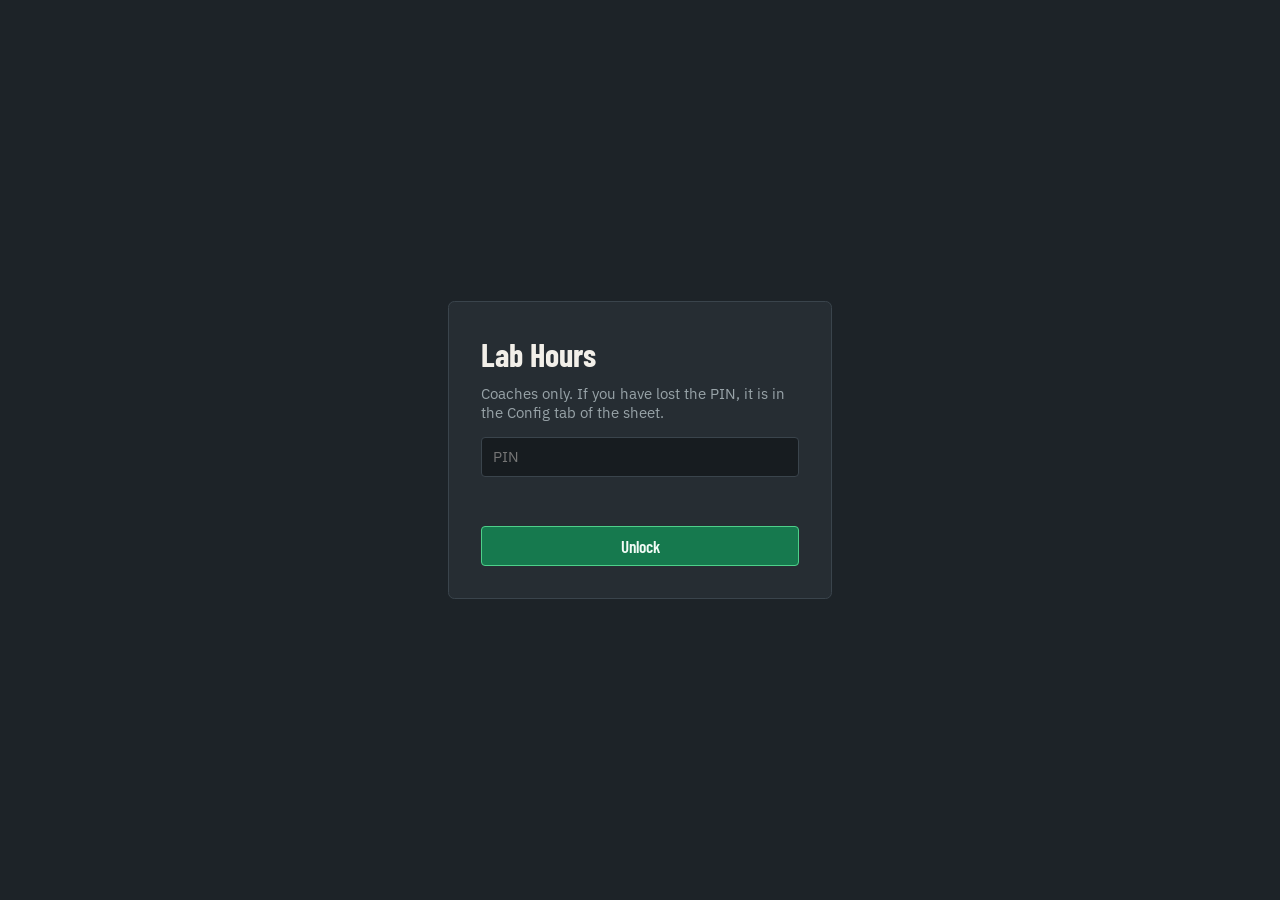
==== admin.html @ eb382695 "Reskin all three interfaces as painted shop equipment The old skin was GitHub dark (#0d1117 on #58a6" ====
<!doctype html>
<html lang="en">
<head>
<meta charset="utf-8">
<meta name="viewport" content="width=device-width, initial-scale=1">
<meta name="theme-color" content="#1d2328">
<title>Lab Hours — Admin</title>
<!-- Icons only: the service worker is registered by the tablet page, so a
     browser that only ever opens this page is never served a cached shell. -->
<link rel="icon" href="icons/favicon-32.png" sizes="32x32">
<link rel="apple-touch-icon" href="icons/apple-touch-icon.png">
<link rel="preconnect" href="https://fonts.googleapis.com">
<link rel="preconnect" href="https://fonts.gstatic.com" crossorigin>
<!-- Display + text faces. Cross-origin, so the service worker never caches
     them; on a dead network the fallback stacks in styles.css take over and
     the layout holds. -->
<link rel="stylesheet" href="https://fonts.googleapis.com/css2?family=Barlow+Condensed:wght@500;600;700&family=IBM+Plex+Sans:wght@400;500;600;700&display=swap">
<link rel="stylesheet" href="css/styles.css">
<style>
  /* The tablet page is sized to be read across a room. This one is a dense
     desktop report, so it steps the type back down and reuses only the tokens. */
  :root {
    /* Validated against the #262d33 chart surface: inside the dark-mode
       lightness band and over 3:1 contrast. --out-bright is the obvious pick
       from the shared tokens but sits too light against the panel once bars
       are 2.75rem wide and read as a solid field. */
    --chart-bar: #4f9fd4;
  }
  /* styles.css pins html/body to 100% height for the tablet's fixed, unscrollable
     surface. This page is a long report, so hand scrolling back to the document
     instead of trapping it in an inner body scroller. */
  html, body { height: auto; min-height: 100%; }
  body { font-size: 15px; }
  .wrap { max-width: 78rem; margin: 0 auto; padding: 1.75rem 1.5rem 6rem; }

  /* ---- chrome ----
     The topbar is the machine's faceplate: a darker band than the report
     under it, with a hairline seam and no shadow. */
  .topbar {
    position: sticky; top: 0; z-index: 5;
    display: flex; align-items: center; gap: 1rem; flex-wrap: wrap;
    padding: 0.75rem 1.5rem;
    background: rgba(23, 28, 32, 0.93);
    backdrop-filter: blur(10px);
    border-bottom: 1px solid var(--border);
  }
  .topbar__title {
    margin: 0; font-family: var(--font-display);
    font-size: 1.4rem; font-weight: 700; letter-spacing: 0.01em;
    padding-right: 0.75rem; border-right: 1px solid var(--border);
  }
  .topbar__spacer { flex: 1; }

  /* Tabs are cut into the faceplate: the selected one is lit from beneath by
     a signal underline rather than by a filled pill, which keeps five of them
     from reading as five buttons. */
  .tabs { display: flex; gap: 0.15rem; }
  .tab {
    position: relative;
    min-height: 2.5rem; padding: 0 0.85rem;
    border: 0; border-radius: 0;
    background: transparent; color: var(--text-dim);
    font-family: var(--font-display); font-size: 1.0625rem; font-weight: 600;
    letter-spacing: 0.01em; cursor: pointer;
  }
  .tab:hover { color: var(--text); }
  .tab::after {
    content: ""; position: absolute; left: 0.4rem; right: 0.4rem; bottom: -0.78rem;
    height: 2px; background: transparent;
  }
  .tab[aria-selected="true"] { color: var(--text); }
  .tab[aria-selected="true"]::after { background: var(--out-bright); }
  .tab:focus-visible { outline: 2px solid var(--warn-bright); outline-offset: -2px; }

  /* The shared .btn is sized for a finger on a wall tablet. This page is
     driven with a mouse, so every control steps down to a desktop scale and
     square-cut corners; .btn-sm is the row-level variant inside tables. */
  .btn {
    min-height: 2.5rem; padding: 0 1rem;
    font-size: 1.0625rem; border-radius: var(--radius-data);
  }
  .btn-sm {
    min-height: 2.25rem; padding: 0 0.85rem;
    font-size: 0.9375rem;
  }

  /* ---- controls row ---- */
  .controls {
    display: flex; align-items: flex-end; gap: 0.75rem; flex-wrap: wrap;
    margin: 1.5rem 0 1rem;
  }
  .control { display: flex; flex-direction: column; gap: 0.3rem; }
  .control__label { font-size: 0.8125rem; font-weight: 500; color: var(--text-dim); }
  .input {
    min-height: 2.5rem; padding: 0 0.7rem;
    border: 1px solid var(--border); border-radius: var(--radius-data);
    background: var(--bg-sunken); color: var(--text);
    font: inherit;
  }
  .input:focus { outline: none; border-color: var(--out-bright); box-shadow: inset 0 0 0 1px var(--out-bright); }
  .input--search { min-width: 18rem; }
  .presets { display: flex; gap: 0.25rem; }

  /* ---- tables ----
     A timesheet is read down a column, so the rules run horizontally only and
     the header is a fixed rail rather than a card. */
  .table-scroll { overflow-x: auto; border: 1px solid var(--border); border-radius: 0.4rem; }
  table { width: 100%; border-collapse: collapse; font-variant-numeric: tabular-nums; }
  th, td { padding: 0.6rem 1rem; text-align: left; white-space: nowrap; }
  thead th {
    position: sticky; top: 0;
    background: var(--bg-sunken);
    font-family: var(--font-display); font-size: 0.9375rem; font-weight: 600;
    letter-spacing: 0.02em; color: var(--text-dim);
    border-bottom: 1px solid var(--border);
  }
  thead th.sortable { cursor: pointer; user-select: none; }
  thead th.sortable:hover { color: var(--text); }
  th.num, td.num { text-align: right; }
  tbody tr { border-top: 1px solid rgba(58, 68, 76, 0.55); }
  tbody tr:hover { background: rgba(98, 182, 232, 0.06); }
  tbody tr.clickable { cursor: pointer; }
  tfoot td {
    border-top: 1px solid var(--border); background: var(--bg-sunken);
    font-family: var(--font-display); font-size: 1.05rem; font-weight: 700;
  }
  .name-cell { font-weight: 600; }
  .muted { color: var(--text-dim); }
  /* Rename and Archive sit side by side; keep them on one line per row.
     This is a div inside the cell, never the <td> itself — a td with
     display:flex stops being a table cell and the columns stop lining up. */
  .row-actions { display: flex; gap: 0.4rem; align-items: center; white-space: nowrap; }
  .name-cell #rename-input { min-width: 12rem; font-weight: 600; }
  .detail-head h2 #rename-input { font-size: 1.25rem; min-width: 16rem; }

  /* ---- status pills. Colour never carries meaning alone: each pill has a word. ---- */
  .pill {
    display: inline-flex; align-items: center; gap: 0.4em;
    padding: 0.15em 0.55em;
    border: 1px solid currentColor; border-radius: var(--radius-data);
    font-size: 0.8125rem; font-weight: 600; white-space: nowrap;
  }
  .pill--in     { background: rgba(78, 208, 138, 0.1); color: var(--in-bright); }
  .pill--review { background: rgba(232, 163, 43, 0.1); color: var(--warn-bright); }
  .pill--error  { background: rgba(242, 112, 94, 0.1); color: var(--error-bright); }
  .pill--quiet  { background: transparent; color: var(--text-dim); border-color: var(--border); }

  .live-dot {
    width: 0.5em; height: 0.5em; border-radius: 50%;
    background: var(--in-bright);
    animation: pulse 2s ease-in-out infinite;
  }
  @keyframes pulse { 0%, 100% { opacity: 1; } 50% { opacity: 0.35; } }

  /* ---- stat tiles ----
     Not cards: figures ruled off from each other by a single seam, so a row
     of them reads as one instrument panel instead of four boxes. */
  .tiles {
    display: grid; gap: 0;
    grid-template-columns: repeat(auto-fit, minmax(9.5rem, 1fr));
    margin: 1.25rem 0;
    border: 1px solid var(--border); border-radius: 0.4rem;
    background: var(--bg-raised);
    overflow: hidden;
  }
  .tile { padding: 0.9rem 1.1rem; border-left: 1px solid var(--border); }
  .tile:first-child { border-left: 0; }
  .tile__label { font-size: 0.8125rem; font-weight: 500; color: var(--text-dim); }
  .tile__value {
    margin-top: 0.15rem; font-family: var(--font-display);
    font-size: 2.25rem; font-weight: 700; line-height: 1.05;
    letter-spacing: 0.005em; font-variant-numeric: tabular-nums;
  }
  .tile__value small { font-size: 0.95rem; font-weight: 600; color: var(--text-dim); }

  /* ---- bar chart: one series, so no legend; the heading names it ---- */
  .chart-card { padding: 1.25rem; border: 1px solid var(--border); border-radius: 0.4rem; background: var(--bg-raised); }
  .chart-card h3 { margin: 0 0 0.15rem; font-size: 1.2rem; font-weight: 600; }
  .chart-card p.muted { margin: 0 0 1.25rem; font-size: 0.875rem; }
  .chart { position: relative; }
  .chart__plot {
    position: relative;
    display: flex; align-items: flex-end; gap: 2px;   /* 2px surface gap between bars */
    height: 200px;
    padding-left: 3rem;
    border-bottom: 1px solid var(--border);
  }
  .chart__grid { position: absolute; inset: 0 0 0 3rem; pointer-events: none; }
  .chart__gridline { position: absolute; left: 0; right: 0; border-top: 1px solid var(--border); opacity: 0.4; }
  .chart__gridlabel {
    position: absolute; right: calc(100% + 0.5rem); transform: translateY(-50%);
    font-size: 0.75rem; color: var(--text-dim); font-variant-numeric: tabular-nums;
  }
  .chart__col {
    position: relative; flex: 1 1 0; min-width: 6px; height: 100%;
    display: flex; align-items: flex-end; justify-content: center;
  }
  .chart__bar {
    /* Capped and centred: with only a handful of weeks, full-width bars butt up
       against each other and a run of them reads as one solid block. */
    width: 100%; max-width: 2.75rem;
    background: var(--chart-bar);
    border-radius: 2px 2px 0 0;      /* squared data-end, anchored to the baseline */
    transition: filter 120ms;
  }
  .chart__col:hover .chart__bar { filter: brightness(1.25); }
  .chart__bar--empty { background: var(--border); min-height: 2px; border-radius: 0; }
  .chart__peak {
    position: absolute; bottom: calc(var(--h) + 6px); left: 50%; transform: translateX(-50%);
    font-family: var(--font-display); font-size: 0.85rem; font-weight: 700;
    white-space: nowrap; color: var(--text);
  }
  .chart__axis { display: flex; gap: 2px; padding-left: 3rem; margin-top: 0.4rem; }
  .chart__tick {
    flex: 1 1 0; min-width: 6px; text-align: center;
    font-size: 0.6875rem; color: var(--text-dim); white-space: nowrap; overflow: hidden;
  }
  .chart__tip {
    position: absolute; z-index: 3; pointer-events: none;
    padding: 0.5rem 0.7rem; border: 1px solid var(--border); border-radius: var(--radius-data);
    background: var(--bg-sunken); font-size: 0.8125rem; line-height: 1.4;
    box-shadow: 0 8px 24px rgba(0, 0, 0, 0.5); white-space: nowrap;
  }
  .chart__tip strong { display: block; font-family: var(--font-display); font-size: 1rem; }

  /* ---- session list ---- */
  .session {
    display: grid; align-items: center; gap: 0.75rem;
    grid-template-columns: 8.5rem 1fr auto auto;
    padding: 0.65rem 1rem;
    border-top: 1px solid rgba(58, 68, 76, 0.55);
  }
  .session:first-child { border-top: 0; }
  /* A session that needs a human wears the caution rail, and nothing else does. */
  .session--problem { box-shadow: inset 0.25rem 0 0 var(--warn-bright); background: rgba(232, 163, 43, 0.05); }
  .session__date { font-family: var(--font-display); font-size: 1.05rem; font-weight: 600; }
  .session__times { color: var(--text-dim); font-variant-numeric: tabular-nums; }
  .session__dur { font-family: var(--font-display); font-size: 1.1rem; font-weight: 700; font-variant-numeric: tabular-nums; }
  .session__actions { display: flex; gap: 0.4rem; }
  .session__editor {
    grid-column: 1 / -1;
    display: flex; gap: 0.75rem; flex-wrap: wrap; align-items: flex-end;
    padding: 0.9rem; margin-top: 0.5rem;
    border: 1px solid var(--border); border-radius: var(--radius-data); background: var(--bg-sunken);
  }
  .confirm__actions { margin-left: auto; display: flex; gap: 0.5rem; flex-shrink: 0; }
  .confirm {
    grid-column: 1 / -1;
    display: flex; align-items: center; gap: 0.75rem; flex-wrap: wrap;
    padding: 0.75rem 0.9rem; margin-top: 0.5rem;
    border: 1px solid var(--error); border-left: 0.3rem solid var(--error-bright);
    border-radius: 0 var(--radius-data) var(--radius-data) 0;
    background: rgba(155, 44, 34, 0.14);
  }
  .btn-danger { background: var(--error); border-color: var(--error-bright); color: #fdeeeb; }

  /* ---- flagged review queue ---- */
  .chips { display: flex; gap: 0.4rem; flex-wrap: wrap; }
  .chip {
    min-height: 2.25rem; padding: 0 0.85rem;
    border: 1px solid var(--border); border-radius: var(--radius-data);
    background: transparent; color: var(--text-dim);
    font-family: var(--font-display); font-size: 1rem; font-weight: 600; cursor: pointer;
  }
  .chip[aria-pressed="true"] { background: var(--bg-raised); color: var(--text); border-color: var(--out-bright); }
  .chip__n { opacity: 0.65; margin-left: 0.4em; font-variant-numeric: tabular-nums; }
  .who-link {
    display: block; margin-top: 0.15rem; padding: 0;
    background: none; border: 0; color: var(--out-bright);
    font: inherit; font-size: 0.875rem; font-weight: 600; text-align: left; cursor: pointer;
  }
  .who-link:hover { text-decoration: underline; }
  .tab__count {
    display: inline-block; min-width: 1.4em; margin-left: 0.35em; padding: 0.05em 0.35em;
    border-radius: var(--radius-data); background: var(--warn); color: #fff;
    font-family: var(--font); font-size: 0.75rem; font-weight: 600;
    font-variant-numeric: tabular-nums;
  }

  /* ---- summaries ----
     A student's own writing, so it is the one place on this page set for
     reading: a measured line length, looser leading, and a blue rail marking
     it as quoted rather than computed. */
  .summary {
    padding: 1rem 1.25rem;
    border-top: 1px solid var(--border);
    border-left: 0.3rem solid var(--out-bright);
    background: rgba(98, 182, 232, 0.045);
  }
  .summary__head { display: flex; gap: 0.6rem; align-items: baseline; flex-wrap: wrap; margin-bottom: 0.5rem; }
  .summary__label { font-family: var(--font-display); font-weight: 600; color: var(--out-bright); font-size: 1rem; }
  .summary__text { margin: 0; max-width: 68ch; white-space: pre-wrap; line-height: 1.65; overflow-wrap: anywhere; }
  .summary__photos { display: flex; gap: 0.5rem; flex-wrap: wrap; margin-top: 0.85rem; }
  .summary__photo {
    display: block; width: 7rem; height: 7rem; border-radius: var(--radius-data); overflow: hidden;
    border: 1px solid var(--border); background: var(--bg-sunken);
  }
  .summary__photo img { width: 100%; height: 100%; object-fit: cover; display: block; }
  .summary__photo--broken {
    display: flex; align-items: center; justify-content: center; padding: 0.4rem;
    font-size: 0.75rem; text-align: center; color: var(--out-bright);
  }

  /* ---- misc ---- */
  .card { border: 1px solid var(--border); border-radius: 0.4rem; background: var(--bg-raised); }
  .banner {
    display: flex; align-items: center; gap: 0.75rem; flex-wrap: wrap;
    padding: 0.85rem 1.1rem; margin-bottom: 1rem;
    border: 1px solid var(--error); border-left: 0.3rem solid var(--error-bright);
    border-radius: 0 var(--radius-data) var(--radius-data) 0;
    background: rgba(155, 44, 34, 0.14);
  }
  /* ---- optimistic-write chrome ----
     Both of these are deliberately quiet. The point of optimistic updates is
     that the coach never waits, so anything that flashes, blocks or disables a
     control would put the waiting back. */
  .saving {
    display: inline-flex; align-items: center; gap: 0.4rem;
    font-size: 0.8125rem; color: var(--text-dim);
  }
  .saving__dot {
    width: 0.45rem; height: 0.45rem; border-radius: 50%;
    background: var(--text-dim); animation: saving-pulse 1s ease-in-out infinite;
  }
  @keyframes saving-pulse { 0%, 100% { opacity: 0.25; } 50% { opacity: 1; } }
  @media (prefers-reduced-motion: reduce) {
    .saving__dot { animation: none; opacity: 0.7; }
  }

  .toasts {
    position: fixed; z-index: 20;
    left: 50%; transform: translateX(-50%);
    bottom: calc(env(safe-area-inset-bottom, 0px) + 1.25rem);
    display: flex; flex-direction: column; gap: 0.5rem;
    width: min(32rem, calc(100vw - 2rem));
    pointer-events: none;
  }
  .toast {
    pointer-events: auto;
    display: flex; align-items: flex-start; gap: 0.75rem;
    padding: 0.8rem 1rem;
    border: 1px solid var(--border); border-left: 0.3rem solid var(--error-bright);
    border-radius: 0 var(--radius-data) var(--radius-data) 0;
    background: var(--bg-raised);
    box-shadow: 0 8px 24px rgba(0, 0, 0, 0.45);
    font-size: 0.9rem;
  }
  .toast__msg { flex: 1; line-height: 1.5; }
  .toast__close {
    background: none; border: 0; color: var(--text-dim);
    font-size: 1.1rem; line-height: 1; cursor: pointer; padding: 0 0.2rem;
  }

  /* An empty view is an invitation, so it gets room rather than a shrug. */
  .empty { padding: 3.5rem 1rem; text-align: center; color: var(--text-dim); }

  /* The gate is the only full-screen moment this page has: the panel is
     centred on the ground with the app's name set at display size above it. */
  .gate { min-height: 100vh; display: grid; place-items: center; padding: 1.5rem; }
  .gate__card {
    width: min(24rem, 100%);
    display: flex; flex-direction: column; gap: 0.9rem;
    padding: 2.25rem 2rem 2rem;
    overflow: hidden;
  }
  .gate h1 { margin: 0; font-size: 2rem; font-weight: 700; line-height: 1; }
  .back {
    display: inline-flex; align-items: center; gap: 0.4rem;
    background: none; border: 0; padding: 0.5rem 0;
    color: var(--out-bright); font: inherit; font-weight: 600; cursor: pointer;
  }
  .detail-head { display: flex; align-items: flex-start; gap: 1rem; flex-wrap: wrap; margin-bottom: 0.5rem; }
  .detail-head h2 { margin: 0; font-size: 2rem; font-weight: 700; line-height: 1.05; }
  .row-gap { display: flex; gap: 0.5rem; align-items: center; flex-wrap: wrap; }
  .add-form { display: flex; gap: 0.75rem; align-items: flex-end; flex-wrap: wrap; padding: 1rem; margin-bottom: 1rem; }
  .email-cell { max-width: 15rem; }

  /* Teams ---------------------------------------------------------------- */
  .pill--team { background: rgba(98, 182, 232, 0.1); color: var(--out-bright); }
  .team-cell { white-space: nowrap; }

  /* The hours bar in the team table: a ranking read across rows, so it is
     scaled to the largest team rather than to a round axis. The number sits on
     top of it, because the bar answers "who is doing the most" and the figure
     answers "how much". */
  .teambar {
    position: relative;
    display: flex; align-items: center;
    min-width: 9rem; height: 1.65rem;
    padding: 0 0.5rem;
    border-radius: 2px;
    background: var(--bg-sunken);
    overflow: hidden;
  }
  .teambar__fill {
    position: absolute; inset: 0 auto 0 0;
    background: var(--out); opacity: 0.7;
  }
  .teambar__value {
    position: relative;
    font-family: var(--font-display); font-size: 1.05rem;
    font-weight: 700; font-variant-numeric: tabular-nums;
  }

  /* The member strip under each team row. It is a continuation of the row
     above, so it loses the top border that would read as a new row. */
  .team-row--members td {
    border-top: 0;
    padding-top: 0;
    display: flex; flex-wrap: wrap; gap: 0.15rem 0.75rem;
  }
  .team-row--unassigned { opacity: 0.78; }

  .picker {
    display: grid;
    grid-template-columns: repeat(auto-fill, minmax(14rem, 1fr));
    gap: 0.15rem;
    max-height: 20rem; overflow-y: auto;
    padding: 0.5rem;
    border: 1px solid var(--border); border-radius: var(--radius-data);
    background: var(--bg-sunken);
  }
  .picker__item {
    display: flex; align-items: center; gap: 0.5rem;
    padding: 0.35rem 0.5rem;
    border-radius: 2px;
    cursor: pointer;
  }
  .picker__item:hover { background: rgba(255, 255, 255, 0.045); }
  .picker__item--on { background: rgba(98, 182, 232, 0.14); }
  .picker__team { margin-left: auto; font-size: 0.8125rem; }
  .email-cell__value {
    display: block; overflow: hidden; text-overflow: ellipsis; white-space: nowrap;
    font-size: 0.875rem;
  }
  /* ---- Rejected hours ---- */
  .reject-group { margin-bottom: 1rem; }
  .reject-group__head {
    display: flex; align-items: center; gap: 0.6rem; flex-wrap: wrap;
    padding: 0.65rem 1rem; border-bottom: 1px solid var(--border);
    background: var(--bg-sunken);
  }
  .reject-group__name { font-family: var(--font-display); font-size: 1.15rem; font-weight: 600; }
  .reject-row {
    display: grid; gap: 0.75rem; align-items: center; padding: 0.65rem 1rem;
    grid-template-columns: auto 9rem 5rem 1fr auto;
    border-bottom: 1px solid rgba(58, 68, 76, 0.55);
  }
  .reject-row:last-child { border-bottom: 0; }
  .reject-row__reason { font-size: 0.875rem; color: var(--text-dim); }
  /* The bulk bar acts on hours that are currently not counting, so it carries
     the caution stripe — the second and last place on the page that does. */
  .bulkbar {
    position: sticky; top: 0; z-index: 5;
    display: flex; align-items: center; gap: 0.75rem; flex-wrap: wrap;
    padding: 0.85rem 1rem 0.65rem; margin-bottom: 1rem;
    border: 1px solid var(--border); border-radius: var(--radius-data);
    background: var(--bg-raised);
    overflow: hidden;
  }
  .bulkbar::before {
    content: ""; position: absolute; top: 0; left: 0; right: 0;
    height: 0.3rem; background: var(--hazard);
  }
  @media (max-width: 720px) {
    .reject-row { grid-template-columns: auto 1fr auto; }
    .reject-row__reason { grid-column: 1 / -1; }
  }
  [hidden] { display: none !important; }
</style>
</head>

<body data-palette="#4f9fd4">

<!-- PIN gate ------------------------------------------------------------- -->
<div class="gate" id="gate">
  <div class="card gate__card">
    <h1>Lab Hours</h1>
    <p class="muted" style="margin:0">Coaches only. If you have lost the PIN, it is in the Config tab of the sheet.</p>
    <label class="visually-hidden" for="pin">Admin PIN</label>
    <input class="input" id="pin" type="password" inputmode="numeric" placeholder="PIN"
           autocomplete="off" enterkeyhint="go">
    <p class="muted" id="gate-msg" style="margin:0;min-height:1.4em"></p>
    <button class="btn btn--primary" id="unlock" type="button">Unlock</button>
  </div>
</div>

<!-- App ------------------------------------------------------------------ -->
<div id="app" hidden>
  <header class="topbar">
    <h1 class="topbar__title">Lab Hours</h1>
    <div class="tabs" role="tablist">
      <button class="tab" id="tab-roster" role="tab" aria-selected="true">Roster</button>
      <button class="tab" id="tab-teams" role="tab" aria-selected="false">Teams</button>
      <button class="tab" id="tab-timesheet" role="tab" aria-selected="false">Timesheet</button>
      <button class="tab" id="tab-flagged" role="tab" aria-selected="false">Needs review<span class="tab__count" id="flag-count" hidden></span></button>
      <button class="tab" id="tab-rejected" role="tab" aria-selected="false">Rejected hours<span class="tab__count" id="rejected-count" hidden></span></button>
    </div>
    <span class="topbar__spacer"></span>
    <!-- Unobtrusive on purpose. A write is in flight, the interface stays
         live, and this is the only thing that moves. -->
    <span class="saving" id="saving" hidden><span class="saving__dot"></span>Saving…</span>
    <span class="muted" id="freshness" style="font-size:0.875rem"></span>
    <button class="btn btn--ghost btn-sm" id="refresh" type="button">Refresh</button>
    <button class="btn btn--ghost btn-sm" id="lock" type="button">Lock</button>
  </header>

  <main class="wrap">
    <div class="banner" id="banner" hidden>
      <span id="banner-msg"></span>
      <button class="btn btn--ghost btn-sm" id="banner-retry" type="button">Retry</button>
    </div>
    <div id="view"></div>
  </main>

  <!-- Failed writes land here. A rolled-back change has already vanished from
       the table by the time this appears, so it has to say what was undone. -->
  <div class="toasts" id="toasts" aria-live="polite"></div>
</div>

<script type="module">
import * as api from './js/api.js';
import { ApiError } from './js/api.js';

// ---------------------------------------------------------------------------
// State
//
// Everything on this page is derived from two fetches made once at unlock:
// the roster (so students with no events still appear, and so we know who is
// archived) and the FULL timesheet with no date range. Filtering, totals,
// averages, weekly buckets and the chart are all computed here from that one
// session list. Nothing is stored back to the Sheet, and no view triggers a
// per-student request.
// ---------------------------------------------------------------------------

const $ = (id) => document.getElementById(id);

const state = {
  pin: sessionStorage.getItem('lab.admin.pin') || '',
  students: [],
  // Sessions that COUNT: active and recovered. Rejected ones are kept apart in
  // state.rejected rather than filtered at each call site, so every total,
  // average, chart bucket and CSV column on this page is correct without
  // knowing the rule exists. This split in load() is the one place it is
  // applied — the mirror of resolveEvents_() on the server.
  sessions: [],
  rejected: [],
  gracePeriodHours: 24,
  byStudent: new Map(),
  studentById: new Map(),
  summariesByStudent: new Map(),
  // Teams are roster data, not attendance data: a student's hours do not move
  // when their team does, so nothing here is derived from the event log. The
  // list rides along on getRoster; teamsSupported goes false against a backend
  // deployed before teams existed, and the whole feature hides itself rather
  // than erroring.
  teams: [],
  teamsSupported: true,
  loadedAt: null,
  summariesError: null,
  view: 'roster',          // 'roster' | 'teams' | 'timesheet' | 'flagged' | 'rejected' | 'detail'
  detailId: null,
  search: '',
  from: '',
  to: '',
  showInactive: false,
  teamFilter: 'all',       // 'all' | 'unassigned' | a team_id — applies to every list view
  sort: { key: 'name', dir: 1 },
  teamSort: { key: 'hours', dir: -1 },
  flagFilter: 'all',
  editing: null,           // session key being edited
  confirming: null,        // session key awaiting delete confirmation
  adding: false,
  addingSession: false,    // the manual session-entry form is open
  renaming: null,          // student_id whose name is being edited
  editingEmail: null,      // student_id whose email is being edited
  editingTeam: null,       // student_id whose team picker is open
  renamingTeam: null,      // team_id whose name is being edited
  addingTeam: false,       // the new-team form is open
  confirmingTeam: null,    // team_id awaiting delete confirmation
  assignTeamId: '',        // the team the bulk assigner will move people to
  assignSearch: '',        // the assigner's own name filter, kept out of the shared search
  selectedStudents: new Set(),   // student ids ticked in the bulk assigner
  selectedRejected: new Set(),   // session keys ticked for bulk recovery
  busy: false,
};

// ---------------------------------------------------------------------------
// Formatting
// ---------------------------------------------------------------------------

const esc = (s) => String(s ?? '').replace(/[&<>"']/g, (c) =>
  ({ '&': '&amp;', '<': '&lt;', '>': '&gt;', '"': '&quot;', "'": '&#39;' }[c]));

function fmtHours(minutes) {
  if (minutes == null) return '—';
  return (Math.round(minutes / 6) / 10).toFixed(1);
}

function fmtDur(minutes) {
  if (minutes == null) return '—';
  if (minutes < 60) return minutes + 'm';
  const h = Math.floor(minutes / 60);
  const m = minutes % 60;
  return m ? h + 'h ' + m + 'm' : h + 'h';
}

function fmtDate(iso) {
  if (!iso) return '—';
  return new Date(iso).toLocaleDateString([], { month: 'short', day: 'numeric', year: 'numeric' });
}

function fmtTime(iso) {
  if (!iso) return '—';
  return new Date(iso).toLocaleTimeString([], { hour: 'numeric', minute: '2-digit' });
}

function fmtWhen(iso) {
  if (!iso) return '—';
  return fmtDate(iso) + ', ' + fmtTime(iso);
}

/** YYYY-MM-DD of the Monday that starts the week containing d. */
function weekStart(d) {
  const x = new Date(d);
  x.setHours(0, 0, 0, 0);
  x.setDate(x.getDate() - ((x.getDay() + 6) % 7));
  return x;
}

function dateKey(d) {
  const pad = (n) => String(n).padStart(2, '0');
  return d.getFullYear() + '-' + pad(d.getMonth() + 1) + '-' + pad(d.getDate());
}

function toLocalInput(iso) {
  const d = new Date(iso);
  const pad = (n) => String(n).padStart(2, '0');
  return d.getFullYear() + '-' + pad(d.getMonth() + 1) + '-' + pad(d.getDate()) +
         'T' + pad(d.getHours()) + ':' + pad(d.getMinutes());
}

// A session's identity for UI bookkeeping. Event ids change whenever a
// correction supersedes one, so this is only ever used within a single render.
const sessionKey = (s) => (s.in_event_id || '') + '|' + (s.out_event_id || '');

// ---------------------------------------------------------------------------
// Stats — all computed from the session list, never read from the Sheet
// ---------------------------------------------------------------------------

/**
 * A session counts toward totals only when it is well formed. The backend marks
 * anything else — an IN with no OUT, an OUT with no IN, an inverted pair — with
 * needs_review and a null duration, and those rows are reported separately
 * rather than folded into an average that would quietly be wrong.
 */
function statsFor(sessions) {
  const closed = sessions.filter((s) => s.status === 'closed' && typeof s.minutes === 'number');
  const totalMinutes = closed.reduce((sum, s) => sum + s.minutes, 0);

  let longest = null, shortest = null;
  for (const s of closed) {
    if (longest === null || s.minutes > longest) longest = s.minutes;
    if (shortest === null || s.minutes < shortest) shortest = s.minutes;
  }

  const stamps = sessions.map((s) => s.out_time || s.in_time).filter(Boolean).sort();

  return {
    totalMinutes,
    count: closed.length,
    average: closed.length ? Math.round(totalMinutes / closed.length) : null,
    longest,
    shortest,
    perWeek: sessionsPerWeek(closed),
    problems: sessions.filter((s) => s.needs_review).length,
    flagged: sessions.filter((s) => s.flagged).length,
    open: sessions.find((s) => s.status === 'open') || null,
    lastSeen: stamps.length ? stamps[stamps.length - 1] : null,
  };
}

function sessionsPerWeek(closed) {
  if (!closed.length) return null;
  const times = closed.map((s) => new Date(s.in_time).getTime());
  const spanDays = (Math.max(...times) - Math.min(...times)) / 86400000 + 1;
  return Math.round((closed.length / Math.max(1, spanDays / 7)) * 10) / 10;
}

/** Minutes a still-open session has run, computed live in the browser. */
function openMinutes(session) {
  return Math.max(0, Math.round((Date.now() - new Date(session.in_time).getTime()) / 60000));
}

/** Hours per week, with empty weeks kept so the time axis stays continuous. */
function weeklyHours(sessions) {
  const closed = sessions.filter((s) => s.status === 'closed' && typeof s.minutes === 'number');
  if (!closed.length) return [];

  const buckets = new Map();
  for (const s of closed) {
    const key = dateKey(weekStart(new Date(s.in_time)));
    const bucket = buckets.get(key) || { minutes: 0, sessions: 0 };
    bucket.minutes += s.minutes;
    bucket.sessions += 1;
    buckets.set(key, bucket);
  }

  const keys = [...buckets.keys()].sort();
  const out = [];
  const cursor = new Date(keys[0] + 'T00:00:00');
  const last = new Date(keys[keys.length - 1] + 'T00:00:00');
  while (cursor <= last) {
    const key = dateKey(cursor);
    const bucket = buckets.get(key) || { minutes: 0, sessions: 0 };
    out.push({
      key,
      label: cursor.toLocaleDateString([], { month: 'short', day: 'numeric' }),
      hours: bucket.minutes / 60,
      minutes: bucket.minutes,
      sessions: bucket.sessions,
    });
    cursor.setDate(cursor.getDate() + 7);
  }
  return out;
}

// ---------------------------------------------------------------------------
// Selectors
// ---------------------------------------------------------------------------

/** Sessions inside the chosen date range. Range is inclusive, local days. */
function inRange(sessions) {
  return sessions.filter((s) => {
    if (state.from && s.date < state.from) return false;
    if (state.to && s.date > state.to) return false;
    return true;
  });
}

function sessionsOf(studentId) {
  return state.byStudent.get(studentId) || [];
}

function summariesOf(studentId) {
  return state.summariesByStudent.get(studentId) || [];
}

/**
 * Sessions and summaries in one newest-first list, so a writeup sits directly
 * under the session it describes. A summary is pinned to the start of its own
 * day, which puts it below that day's sessions in a descending list — and a
 * summary written for a day with no recorded lab time still shows up.
 */
function timelineFor(studentId) {
  const items = sessionsOf(studentId).map((session) => ({
    kind: 'session', at: session.in_time || session.out_time, session,
  }));
  for (const summary of summariesOf(studentId)) {
    items.push({ kind: 'summary', at: (summary.session_date || '') + 'T00:00:01', summary });
  }
  return items.sort((a, b) => String(b.at).localeCompare(String(a.at)));
}

/**
 * Drive's uc?export=view links are unreliable inside an <img>. The file id is
 * the durable part, so pull it out and use the thumbnail endpoint for display
 * and the file viewer for full size.
 */
function driveId(url) {
  const m = /[?&]id=([A-Za-z0-9_-]+)/.exec(url) || /\/d\/([A-Za-z0-9_-]+)/.exec(url);
  return m ? m[1] : null;
}

/**
 * Every session that wants a human look, newest first.
 *
 * Deliberately ignores the timesheet's date range: this is a review queue, and
 * a filter that quietly hides a broken session from three weeks ago is how a
 * broken session survives to the end of the season.
 */
function flaggedSessions() {
  const term = state.search.trim().toLowerCase();
  return state.sessions
    .filter((s) => s.flagged || s.needs_review)
    .filter((s) => flagCategories(s).includes(state.flagFilter) || state.flagFilter === 'all')
    .filter((s) => matchesTeamId(s.student_id))
    .filter((s) => !term || String(s.name || '').toLowerCase().includes(term) || s.student_id.includes(term))
    .sort((a, b) => String(b.in_time || b.out_time).localeCompare(String(a.in_time || a.out_time)));
}

/** Why a session is in the queue. A session can be in more than one bucket. */
function flagCategories(s) {
  const sources = s.sources || [];
  const out = [];
  if (s.needs_review) out.push('review');
  if (sources.includes('auto-close')) out.push('auto');
  if (sources.includes('offline')) out.push('offline');
  if (sources.includes('admin')) out.push('admin');
  if (sources.includes('manual')) out.push('manual');
  return out;
}

function flagCounts() {
  const counts = { all: 0, review: 0, auto: 0, offline: 0, admin: 0, manual: 0 };
  for (const s of state.sessions) {
    if (!s.flagged && !s.needs_review) continue;
    counts.all++;
    for (const c of flagCategories(s)) counts[c]++;
  }
  return counts;
}

function rangeLabel() {
  if (!state.from && !state.to) return 'All time';
  if (state.from && state.to) return fmtDate(state.from + 'T12:00') + ' – ' + fmtDate(state.to + 'T12:00');
  if (state.from) return 'Since ' + fmtDate(state.from + 'T12:00');
  return 'Up to ' + fmtDate(state.to + 'T12:00');
}


// ---------------------------------------------------------------------------
// Teams
//
// A team is a label on a student and nothing more. No hour, session, average,
// chart bucket or review count is derived from it — those all come from the
// event log, which stores only student_id — so moving somebody between teams
// the night before competition changes what the totals are GROUPED BY and
// never what they are.
//
// "Unassigned" is deliberately not a team. It is the absence of one, written
// as an empty team_id, and it is what every student starts as and what they
// fall back to when a team is deleted. It has no row, cannot be renamed, and
// cannot be removed — so it is represented here by the empty string and given
// a name only at the point it is drawn.
// ---------------------------------------------------------------------------

const UNASSIGNED = '';

function teamById(teamId) {
  return state.teams.find((t) => t.team_id === teamId) || null;
}

/**
 * The team a student is actually on, as a key.
 *
 * A team_id pointing at a team that no longer exists reads as Unassigned. The
 * backend clears the column when it deletes a team, so this should not happen —
 * but a stale row must not vanish from every view because of a dangling id.
 */
function teamKeyOf(student) {
  const id = student && student.team_id ? String(student.team_id) : UNASSIGNED;
  return id && teamById(id) ? id : UNASSIGNED;
}

function teamName(teamId) {
  const team = teamById(teamId);
  return team ? team.name : 'Unassigned';
}

/** Every team key that gets a row in the stats table, Unassigned last. */
function teamKeys() {
  return state.teams.map((t) => t.team_id).concat([UNASSIGNED]);
}

function studentsOfTeam(teamId, { includeInactive = state.showInactive } = {}) {
  return state.students.filter((s) =>
    (includeInactive || s.active) && teamKeyOf(s) === teamId);
}

/** The single team-filter test. Every list view runs its rows through this. */
function matchesTeam(student) {
  if (state.teamFilter === 'all') return true;
  // A session whose student is not on the roster at all has no team, so it
  // belongs with the unassigned rather than showing up under every filter.
  const key = student ? teamKeyOf(student) : UNASSIGNED;
  if (state.teamFilter === 'unassigned') return key === UNASSIGNED;
  return key === state.teamFilter;
}

function matchesTeamId(studentId) {
  return matchesTeam(state.studentById.get(studentId));
}

/** Roll a team's students up into the same shape statsFor() returns, plus size. */
function teamStats(teamId) {
  const members = studentsOfTeam(teamId);
  const sessions = [];
  for (const member of members) sessions.push(...inRange(sessionsOf(member.student_id)));
  const st = statsFor(sessions);
  const active = members.filter((m) => m.active).length;
  return {
    teamId,
    name: teamName(teamId),
    members,
    size: members.length,
    activeSize: active,
    inLab: members.filter((m) => m.active && statsFor(sessionsOf(m.student_id)).open).length,
    ...st,
    // Hours per student is the number that makes two teams of different sizes
    // comparable, and it is the reason this table exists rather than a sort on
    // the timesheet. Divide by everyone on the team, including the people with
    // no hours — leaving them out would flatter a team that half showed up.
    perStudent: members.length ? st.totalMinutes / members.length : 0,
  };
}

/** The filter control shared by the roster, timesheet and both queues. */
function teamFilterHtml() {
  if (!state.teamsSupported) return '';
  const option = (value, label, count) =>
    `<option value="${esc(value)}" ${state.teamFilter === value ? 'selected' : ''}>` +
    `${esc(label)}${count == null ? '' : ` (${count})`}</option>`;

  return `
    <div class="control">
      <label class="control__label" for="team-filter">Team</label>
      <select class="input" id="team-filter" style="min-width:11rem">
        ${option('all', 'All teams', null)}
        ${state.teams.map((t) => option(t.team_id, t.name, studentsOfTeam(t.team_id).length)).join('')}
        ${option('unassigned', 'Unassigned', studentsOfTeam(UNASSIGNED).length)}
      </select>
    </div>`;
}

/** What the current team filter is showing, for a view's summary line. */
function teamLabel() {
  if (!state.teamsSupported || state.teamFilter === 'all') return 'All teams';
  if (state.teamFilter === 'unassigned') return 'Unassigned';
  return teamName(state.teamFilter);
}

/**
 * The timesheet's footer label. It used to read "Team total" back when there
 * was only one team; with a filter above it that word is now ambiguous, and a
 * footer that says "Team total" under a table filtered to Programming is
 * actively misleading about what it adds up.
 */
function totalLabel() {
  if (!state.teamsSupported || state.teamFilter === 'all') return 'Total — all teams';
  if (state.teamFilter === 'unassigned') return 'Total — unassigned';
  return 'Total — ' + teamName(state.teamFilter);
}

/** A small team label for a roster row or the detail heading. */
function teamPill(student) {
  const key = teamKeyOf(student);
  if (key === UNASSIGNED) return '<span class="muted">Unassigned</span>';
  return `<span class="pill pill--team">${esc(teamName(key))}</span>`;
}

// ---------------------------------------------------------------------------
// Loading
// ---------------------------------------------------------------------------

async function load() {
  state.summariesError = null;
  // Two calls, once. The roster carries students with no events at all (and the
  // active flag); the timesheet is fetched with NO date range so every view can
  // filter locally without going back to the network.
  //
  // Summaries are fetched separately and are allowed to fail. An Apps Script
  // deployment older than this page answers "unknown action: getSummaries",
  // and when that was fatal it locked a coach out of the roster and timesheet
  // entirely — over a feature they may not even be using. Now it degrades: the
  // hours still load and a banner says what is missing and why.
  // Both slim: this page draws four roster columns and formats its own times,
  // and it recomputes every statistic locally from the sessions below, so the
  // server's per-student stats blocks were built and shipped only to be
  // dropped on the floor. Asking for less also lets getRoster skip replaying
  // the event log entirely.
  // includeRejected: the backend leaves rejected sessions out of the log
  // entirely, which is what makes its totals right. This page needs them back
  // to show the Rejected hours queue, and splits them off below.
  const [roster, timesheet] = await Promise.all([
    api.admin.getRoster(state.pin, { slim: true }, { timeoutMs: 30000 }),
    api.admin.getTimesheet(state.pin, { slim: true, includeRejected: true }, { timeoutMs: 60000 }),
  ]);
  const summaries = await api.admin.getSummaries(state.pin, null, { timeoutMs: 60000 })
    .catch((err) => {
      state.summariesError = /unknown action/i.test(err.message)
        ? 'Summaries need a newer backend — redeploy the Apps Script Web App (Deploy → Manage deployments → edit → New version).'
        : 'Summaries could not be loaded: ' + err.message;
      return { summaries: [] };
    });

  state.students = roster.students.slice().sort((a, b) => a.name.localeCompare(b.name));
  state.studentById = new Map(state.students.map((s) => [s.student_id, s]));
  // An older deployment answers getRoster without a teams key at all. That is
  // not an error to shout about — it is a feature that is not there yet — so
  // the Teams tab explains the redeploy and every team control hides itself.
  state.teamsSupported = Array.isArray(roster.teams);
  state.teams = (roster.teams || []).slice().sort((a, b) => a.name.localeCompare(b.name));
  // THE split. Everything downstream reads state.sessions and can stay ignorant
  // of rejection; the Rejected hours view is the only reader of state.rejected.
  state.sessions = timesheet.sessions.filter((s) => s.event_status !== 'rejected');
  state.rejected = timesheet.sessions.filter((s) => s.event_status === 'rejected');
  state.gracePeriodHours = timesheet.grace_period_hours ?? 24;
  state.selectedRejected = new Set();
  state.byStudent = new Map();
  for (const s of state.sessions) {
    if (!state.byStudent.has(s.student_id)) state.byStudent.set(s.student_id, []);
    state.byStudent.get(s.student_id).push(s);
  }
  // Oldest first, so session lists and weekly buckets read chronologically.
  for (const list of state.byStudent.values()) {
    list.sort((a, b) => String(a.in_time || a.out_time).localeCompare(String(b.in_time || b.out_time)));
  }

  if (!state.summariesError) state.summariesError = null;
  state.summariesByStudent = new Map();
  for (const summary of summaries.summaries) {
    if (!state.summariesByStudent.has(summary.student_id)) state.summariesByStudent.set(summary.student_id, []);
    state.summariesByStudent.get(summary.student_id).push(summary);
  }
  state.loadedAt = new Date();
}

function showBanner(message) {
  $('banner-msg').textContent = message;
  $('banner').hidden = false;
}

async function refresh() {
  if (state.busy) return;
  state.busy = true;
  $('refresh').disabled = true;
  try {
    await load();
    $('banner').hidden = true;
  } catch (err) {
    showBanner(err.message);
  } finally {
    state.busy = false;
    $('refresh').disabled = false;
    render();
  }
}

// ---------------------------------------------------------------------------
// Rendering
// ---------------------------------------------------------------------------

function render() {
  // Preserve the caret: the search box re-renders the table on every keystroke.
  const active = document.activeElement;
  const focusId = active && active.id ? active.id : null;
  const caret = active && typeof active.selectionStart === 'number' ? active.selectionStart : null;

  $('freshness').textContent = state.loadedAt
    ? 'Updated ' + state.loadedAt.toLocaleTimeString([], { hour: 'numeric', minute: '2-digit' })
    : '';
  $('tab-roster').setAttribute('aria-selected', String(state.view === 'roster'));
  $('tab-teams').setAttribute('aria-selected', String(state.view === 'teams'));
  $('tab-timesheet').setAttribute('aria-selected', String(state.view === 'timesheet'));
  $('tab-flagged').setAttribute('aria-selected', String(state.view === 'flagged'));
  $('tab-rejected').setAttribute('aria-selected', String(state.view === 'rejected'));

  const flagged = flagCounts();
  $('flag-count').textContent = flagged.all;
  $('flag-count').hidden = flagged.all === 0;
  $('rejected-count').textContent = state.rejected.length;
  $('rejected-count').hidden = state.rejected.length === 0;

  if (state.summariesError) {
    $('banner-msg').textContent = state.summariesError;
    $('banner').hidden = false;
  }

  if (state.view === 'detail') $('view').innerHTML = detailHtml();
  else if (state.view === 'teams') $('view').innerHTML = teamsHtml();
  else if (state.view === 'timesheet') $('view').innerHTML = timesheetHtml();
  else if (state.view === 'flagged') $('view').innerHTML = flaggedHtml();
  else if (state.view === 'rejected') $('view').innerHTML = rejectedHtml();
  else $('view').innerHTML = rosterHtml();

  if (focusId && $(focusId)) {
    $(focusId).focus();
    if (caret != null) { try { $(focusId).setSelectionRange(caret, caret); } catch { /* not a text field */ } }
  }
  if (state.view === 'detail') wireChart();
  updateLive();
}

/** Update only the live counters, so typing is never interrupted by the timer. */
function updateLive() {
  for (const el of document.querySelectorAll('[data-since]')) {
    el.textContent = fmtDur(Math.max(0,
      Math.round((Date.now() - new Date(el.dataset.since).getTime()) / 60000)));
  }
}

function livePill(open) {
  if (!open) return '';
  return '<span class="pill pill--in"><span class="live-dot"></span> In now · ' +
         '<span data-since="' + esc(open.in_time) + '">' + fmtDur(openMinutes(open)) + '</span></span>';
}

// ---- Roster ---------------------------------------------------------------

function rosterHtml() {
  const term = state.search.trim().toLowerCase();
  const rows = state.students.filter((s) => {
    if (!state.showInactive && !s.active) return false;
    if (!matchesTeam(s)) return false;
    if (!term) return true;
    return s.name.toLowerCase().includes(term) || s.student_id.includes(term);
  });

  const body = rows.map((student) => {
    // "In the lab now" is a fact about right now, so it always looks at the
    // whole log — never at whatever date range the timesheet happens to have.
    const all = sessionsOf(student.student_id);
    const st = statsFor(all);
    // While the name is being edited the row must not be a link to the detail
    // view — a click in the text field would navigate away mid-edit.
    const renaming = state.renaming === student.student_id;
    const editingEmail = state.editingEmail === student.student_id;
    const editingTeam = state.editingTeam === student.student_id;
    // A row being edited must not also be a link to the detail view — a click
    // in the text field would navigate away mid-edit.
    const inline = renaming || editingEmail || editingTeam;
    return `
      <tr ${inline ? '' : `class="clickable" data-action="open" data-id="${esc(student.student_id)}"`}>
        <td class="name-cell">${renaming ? renameInputHtml(student) : `${esc(student.name)}
          ${student.active ? '' : ' <span class="pill pill--quiet">Archived</span>'}
          ${livePill(st.open)}`}</td>
        <td class="muted">${esc(student.grade || '—')}</td>
        ${state.teamsSupported
          ? `<td class="team-cell">${editingTeam ? teamSelectHtml(student) : teamPill(student)}</td>`
          : ''}
        <td class="email-cell">${editingEmail ? emailInputHtml(student) : emailCellHtml(student)}</td>
        <td class="num">${fmtHours(st.totalMinutes)}</td>
        <td class="num">${st.count}</td>
        <td class="muted">${fmtWhen(st.lastSeen)}</td>
        <td>${st.problems ? '<span class="pill pill--review">⚠ ' + st.problems + ' to review</span>' : ''}</td>
        <td><div class="row-actions">${
          renaming ? renameButtonsHtml(student)
          : editingEmail ? emailButtonsHtml(student)
          : editingTeam ? `<button class="btn btn--ghost btn-sm" data-action="team-cancel"
                  type="button">Cancel</button>`
          : `<button class="btn btn--ghost btn-sm" data-action="rename"
                  data-id="${esc(student.student_id)}">Rename</button>
          <button class="btn btn--ghost btn-sm" data-action="edit-email"
                  data-id="${esc(student.student_id)}">Email</button>
          ${state.teamsSupported ? `<button class="btn btn--ghost btn-sm" data-action="edit-team"
                  data-id="${esc(student.student_id)}">Team</button>` : ''}
          <button class="btn btn--ghost btn-sm" data-action="toggle-active"
                  data-id="${esc(student.student_id)}" data-active="${student.active}"
            >${student.active ? 'Archive' : 'Restore'}</button>`}</div></td>
      </tr>`;
  }).join('');

  const inLab = state.students.filter((s) => s.active && statsFor(sessionsOf(s.student_id)).open).length;

  return `
    <div class="controls">
      <div class="control">
        <label class="control__label" for="search">Search</label>
        <input class="input input--search" id="search" type="search" placeholder="Name or ID"
               value="${esc(state.search)}" autocomplete="off">
      </div>
      ${teamFilterHtml()}
      <div class="control">
        <label class="control__label" for="show-inactive">&nbsp;</label>
        <label class="row-gap" style="min-height:2.75rem">
          <input type="checkbox" id="show-inactive" ${state.showInactive ? 'checked' : ''}>
          <span>Show archived</span>
        </label>
      </div>
      <span class="topbar__spacer"></span>
      <button class="btn btn--primary btn-sm" data-action="show-add" type="button">Add student</button>
    </div>

    ${state.adding ? addFormHtml() : ''}

    <p class="muted" style="margin:0 0 0.75rem">
      ${rows.length} student${rows.length === 1 ? '' : 's'} shown ·
      <strong>${inLab}</strong> in the lab now
    </p>

    <div class="table-scroll">
      <table>
        <thead><tr>
          <th>Name</th><th>Grade</th>${state.teamsSupported ? '<th>Team</th>' : ''}
          <th>Email</th><th class="num">Hours</th><th class="num">Sessions</th>
          <th>Last seen</th><th>Review</th><th></th>
        </tr></thead>
        <tbody>${body || `<tr><td colspan="${state.teamsSupported ? 9 : 8}" class="empty">No students match.</td></tr>`}</tbody>
      </table>
    </div>`;
}

/**
 * The name field, shown in place of the name in the roster row or the detail
 * heading. The id is stable so render() can restore focus and caret position
 * on the re-renders the live-counter timer causes while a coach is typing.
 */
function renameInputHtml(student) {
  return `
    <input class="input" id="rename-input" maxlength="80" autocomplete="off"
           aria-label="Full name" value="${esc(student.name)}">
    <span class="muted" id="rename-msg"></span>`;
}

/**
 * The email cell. A student with no address is not a problem to flag — the
 * tablet lets them skip it on purpose — so a missing one reads as a quiet dash
 * rather than a warning.
 */
function emailCellHtml(student) {
  if (!student.email) return '<span class="muted">—</span>';
  return `<span class="email-cell__value" title="${esc(student.email)}">${esc(student.email)}</span>`;
}

/**
 * Inline editor, matching the rename control. The id is stable so render() can
 * restore focus and caret across the re-renders the live-counter timer causes
 * while a coach is typing.
 */
function emailInputHtml(student) {
  return `
    <input class="input" id="email-input" type="email" maxlength="120" autocomplete="off"
           inputmode="email" spellcheck="false" aria-label="Email address"
           placeholder="name@example.com" value="${esc(student.email || '')}">
    <span class="muted" id="email-msg"></span>`;
}

/**
 * The team picker, shown in place of the team pill in a roster row.
 *
 * It saves on change rather than behind a Save button: there is exactly one
 * field, no free text to typo and nothing to validate, so a second click would
 * only be ceremony. The id is stable so render() can restore focus across the
 * re-renders the live-counter timer causes.
 */
function teamSelectHtml(student) {
  const current = teamKeyOf(student);
  const option = (value, label) =>
    `<option value="${esc(value)}" ${current === value ? 'selected' : ''}>${esc(label)}</option>`;
  return `
    <select class="input" id="team-select" data-id="${esc(student.student_id)}"
            aria-label="Team" style="min-width:10rem">
      ${option(UNASSIGNED, 'Unassigned')}
      ${state.teams.map((t) => option(t.team_id, t.name)).join('')}
    </select>`;
}

function emailButtonsHtml(student) {
  return `
    <button class="btn btn--primary btn-sm" data-action="email-save"
            data-id="${esc(student.student_id)}" type="button">Save</button>
    <button class="btn btn--ghost btn-sm" data-action="email-cancel" type="button">Cancel</button>`;
}

function renameButtonsHtml(student) {
  return `
    <button class="btn btn--primary btn-sm" data-action="rename-save"
            data-id="${esc(student.student_id)}" type="button">Save</button>
    <button class="btn btn--ghost btn-sm" data-action="rename-cancel" type="button">Cancel</button>`;
}

function addFormHtml() {
  return `
    <div class="card add-form">
      <div class="control">
        <label class="control__label" for="add-id">Student ID (7 digits)</label>
        <input class="input" id="add-id" inputmode="numeric" maxlength="7" placeholder="1234567" autocomplete="off">
      </div>
      <div class="control">
        <label class="control__label" for="add-name">Full name</label>
        <input class="input" id="add-name" placeholder="Full name" autocomplete="off">
      </div>
      <div class="control">
        <label class="control__label" for="add-grade">Grade</label>
        <input class="input" id="add-grade" style="width:6rem" placeholder="11" autocomplete="off">
      </div>
      <div class="control">
        <label class="control__label" for="add-email">Email <span class="muted">(optional)</span></label>
        <input class="input" id="add-email" type="email" placeholder="name@example.com"
               autocomplete="off" spellcheck="false">
      </div>
      <button class="btn btn--primary btn-sm" data-action="add-save" type="button">Add</button>
      <button class="btn btn--ghost btn-sm" data-action="add-cancel" type="button">Cancel</button>
      <span class="muted" id="add-msg"></span>
    </div>`;
}

// ---- Teams ----------------------------------------------------------------

function teamSortArrow(key) {
  if (state.teamSort.key !== key) return '';
  return state.teamSort.dir === 1 ? ' ↑' : ' ↓';
}

/** Every team's roll-up, in the order the header says. */
function teamRows() {
  const rows = teamKeys().map(teamStats);
  const { key, dir } = state.teamSort;
  const value = (r) => ({
    name: r.name.toLowerCase(),
    size: r.size,
    hours: r.totalMinutes,
    perStudent: r.perStudent,
    sessions: r.count,
    average: r.average ?? -1,
    review: r.problems,
  }[key]);

  return rows.sort((a, b) => {
    // Unassigned is a bucket, not a team, and it belongs at the bottom whatever
    // the sort — a coach comparing subteams is not comparing against it.
    if (a.teamId === UNASSIGNED) return 1;
    if (b.teamId === UNASSIGNED) return -1;
    const av = value(a), bv = value(b);
    if (av < bv) return -dir;
    if (av > bv) return dir;
    return a.name.localeCompare(b.name);
  });
}

/**
 * The hours cell, with the team's share of the largest team's hours drawn
 * behind the number.
 *
 * Anchored at zero and scaled to the biggest bar rather than to a round axis:
 * this is a ranking read across rows, not a value read off a scale, and the
 * number itself is right there in the cell for anyone who wants the quantity.
 */
function teamBarHtml(minutes, peak) {
  const pct = peak > 0 ? Math.round((minutes / peak) * 100) : 0;
  return `
    <div class="teambar">
      <div class="teambar__fill" style="width:${pct}%"></div>
      <span class="teambar__value">${fmtHours(minutes)}</span>
    </div>`;
}

function teamsHtml() {
  if (!state.teamsSupported) {
    return `<div class="card"><div class="empty">
      Teams need a newer backend — redeploy the Apps Script Web App
      (Deploy → Manage deployments → edit → New version), and run
      <code>initializeSheets()</code> once from the editor to add the Teams tab.
    </div></div>`;
  }

  const rows = teamRows();
  const peak = rows.reduce((max, r) => Math.max(max, r.totalMinutes), 0);
  const assigned = state.students.filter((s) =>
    (state.showInactive || s.active) && teamKeyOf(s) !== UNASSIGNED).length;
  const shown = state.students.filter((s) => state.showInactive || s.active).length;
  const totalMinutes = rows.reduce((sum, r) => sum + r.totalMinutes, 0);
  const totalSessions = rows.reduce((sum, r) => sum + r.count, 0);

  const body = rows.map((r) => {
    const unassigned = r.teamId === UNASSIGNED;
    const renaming = state.renamingTeam === r.teamId;
    const confirming = state.confirmingTeam === r.teamId;
    return `
    <tr class="${unassigned ? 'team-row--unassigned' : ''}">
      <td class="name-cell">${renaming
        ? `<input class="input" id="team-name-input" maxlength="60" autocomplete="off"
                  aria-label="Team name" value="${esc(r.name)}">`
        : `${esc(r.name)}${unassigned
            ? ' <span class="muted" style="font-weight:400">· not a team</span>' : ''}
           ${r.inLab ? `<span class="pill pill--in"><span class="live-dot"></span> ${r.inLab} in now</span>` : ''}`}</td>
      <td class="num">${r.size}${r.size !== r.activeSize ? ` <span class="muted">(${r.activeSize} active)</span>` : ''}</td>
      <td>${teamBarHtml(r.totalMinutes, peak)}</td>
      <td class="num">${fmtHours(r.perStudent)}</td>
      <td class="num">${r.count}</td>
      <td class="num">${r.average == null ? '—' : fmtDur(r.average)}</td>
      <td class="num">${r.problems ? `<span class="pill pill--review">⚠ ${r.problems}</span>` : '<span class="muted">0</span>'}</td>
      <td><div class="row-actions">${
        renaming ? `
          <button class="btn btn--primary btn-sm" data-action="team-rename-save"
                  data-id="${esc(r.teamId)}" type="button">Save</button>
          <button class="btn btn--ghost btn-sm" data-action="team-rename-cancel" type="button">Cancel</button>`
        : confirming ? `
          <span class="muted">Members become Unassigned.</span>
          <button class="btn btn--ghost btn-sm btn-danger" data-action="team-delete-confirm"
                  data-id="${esc(r.teamId)}" type="button">Delete</button>
          <button class="btn btn--ghost btn-sm" data-action="team-delete-cancel" type="button">Cancel</button>`
        : `
          <button class="btn btn--ghost btn-sm" data-action="team-view"
                  data-id="${esc(unassigned ? 'unassigned' : r.teamId)}">Timesheet</button>
          ${unassigned ? '' : `
            <button class="btn btn--ghost btn-sm" data-action="team-rename"
                    data-id="${esc(r.teamId)}">Rename</button>
            <button class="btn btn--ghost btn-sm" data-action="team-delete"
                    data-id="${esc(r.teamId)}">Delete</button>`}`}</div></td>
    </tr>
    <tr class="team-row--members ${unassigned ? 'team-row--unassigned' : ''}">
      <td colspan="8">${r.members.length
        ? r.members.map((m) => `<button class="who-link" data-action="open"
              data-id="${esc(m.student_id)}">${esc(m.name)}${m.active ? '' : ' (archived)'}</button>`).join('')
        : '<span class="muted">Nobody on this team yet.</span>'}</td>
    </tr>`;
  }).join('');

  return `
    <div class="controls">
      <div class="control">
        <label class="control__label" for="from">From</label>
        <input class="input" id="from" type="date" value="${esc(state.from)}">
      </div>
      <div class="control">
        <label class="control__label" for="to">To</label>
        <input class="input" id="to" type="date" value="${esc(state.to)}">
      </div>
      <div class="control">
        <span class="control__label">Quick range</span>
        <div class="presets">
          <button class="btn btn--ghost btn-sm" data-action="preset" data-preset="all">All time</button>
          <button class="btn btn--ghost btn-sm" data-action="preset" data-preset="week">This week</button>
          <button class="btn btn--ghost btn-sm" data-action="preset" data-preset="30">Last 30 days</button>
          <button class="btn btn--ghost btn-sm" data-action="preset" data-preset="season">This season</button>
        </div>
      </div>
      <div class="control">
        <label class="control__label" for="show-inactive">&nbsp;</label>
        <label class="row-gap" style="min-height:2.75rem">
          <input type="checkbox" id="show-inactive" ${state.showInactive ? 'checked' : ''}>
          <span>Count archived</span>
        </label>
      </div>
      <span class="topbar__spacer"></span>
      <button class="btn btn--primary btn-sm" data-action="show-add-team" type="button">New team</button>
    </div>

    ${state.addingTeam ? `
      <div class="card add-form">
        <div class="control" style="flex:1;min-width:14rem">
          <label class="control__label" for="add-team-name">Team name</label>
          <input class="input" id="add-team-name" maxlength="60" autocomplete="off"
                 placeholder="e.g. Build, Programming, Business">
        </div>
        <button class="btn btn--primary btn-sm" data-action="add-team-save" type="button">Create team</button>
        <button class="btn btn--ghost btn-sm" data-action="add-team-cancel" type="button">Cancel</button>
        <span class="muted" id="add-team-msg"></span>
      </div>` : ''}

    <div class="tiles">
      <div class="tile"><div class="tile__label">Teams</div>
        <div class="tile__value">${state.teams.length}</div></div>
      <div class="tile"><div class="tile__label">Assigned</div>
        <div class="tile__value">${assigned}<small> of ${shown}</small></div></div>
      <div class="tile"><div class="tile__label">Total hours</div>
        <div class="tile__value">${fmtHours(totalMinutes)} <small>h</small></div></div>
      <div class="tile"><div class="tile__label">Sessions</div>
        <div class="tile__value">${totalSessions}</div></div>
    </div>

    <p class="muted" style="margin:0 0 0.75rem">
      ${esc(rangeLabel())} · hours are recomputed from the log, so moving a student
      between teams moves their hours with them and changes no total.
    </p>

    <div class="table-scroll" style="margin-bottom:1.25rem">
      <table>
        <thead><tr>
          <th class="sortable" data-action="team-sort" data-key="name">Team${teamSortArrow('name')}</th>
          <th class="sortable num" data-action="team-sort" data-key="size">Students${teamSortArrow('size')}</th>
          <th class="sortable" data-action="team-sort" data-key="hours">Total hours${teamSortArrow('hours')}</th>
          <th class="sortable num" data-action="team-sort" data-key="perStudent">Per student${teamSortArrow('perStudent')}</th>
          <th class="sortable num" data-action="team-sort" data-key="sessions">Sessions${teamSortArrow('sessions')}</th>
          <th class="sortable num" data-action="team-sort" data-key="average">Avg session${teamSortArrow('average')}</th>
          <th class="sortable num" data-action="team-sort" data-key="review">Review${teamSortArrow('review')}</th>
          <th></th>
        </tr></thead>
        <tbody>${body}</tbody>
      </table>
    </div>

    ${assignPanelHtml()}`;
}

/**
 * Bulk assignment: tick names, pick a team, save once.
 *
 * The roster's per-row picker is the right tool for moving one student. This is
 * the one for the start of a season, where the whole roster gets sorted in one
 * sitting — and it is one request and one column write on the server, not one
 * per student.
 */
function assignPanelHtml() {
  const term = state.assignSearch.trim().toLowerCase();
  const candidates = state.students.filter((s) => {
    if (!state.showInactive && !s.active) return false;
    if (!term) return true;
    return s.name.toLowerCase().includes(term) || s.student_id.includes(term);
  });
  const picked = state.selectedStudents.size;

  return `
    <div class="card" style="padding:1rem">
      <div class="row-gap" style="margin-bottom:0.75rem">
        <strong>Assign students to a team</strong>
        <span class="muted">Tick names, choose a team, save once.</span>
        <span style="flex:1"></span>
        <input class="input input--search" id="assign-search" type="search"
               placeholder="Filter names" value="${esc(state.assignSearch)}" autocomplete="off">
      </div>

      <div class="picker">
        ${candidates.map((s) => `
          <label class="picker__item ${state.selectedStudents.has(s.student_id) ? 'picker__item--on' : ''}">
            <input type="checkbox" data-action="pick-student" data-id="${esc(s.student_id)}"
                   ${state.selectedStudents.has(s.student_id) ? 'checked' : ''}>
            <span>${esc(s.name)}</span>
            <span class="muted picker__team">${esc(teamName(teamKeyOf(s)))}</span>
          </label>`).join('') || '<span class="muted">No students match.</span>'}
      </div>

      <div class="row-gap" style="margin-top:0.85rem">
        <button class="btn btn--ghost btn-sm" data-action="pick-all">${
          candidates.length && candidates.every((s) => state.selectedStudents.has(s.student_id))
            ? 'Clear all' : 'Select all shown'}</button>
        <span class="muted">${picked} selected</span>
        <span style="flex:1"></span>
        <label class="control__label" for="assign-team">Move to</label>
        <select class="input" id="assign-team" style="min-width:11rem">
          <option value="" ${state.assignTeamId === '' ? 'selected' : ''}>Unassigned</option>
          ${state.teams.map((t) => `<option value="${esc(t.team_id)}"
            ${state.assignTeamId === t.team_id ? 'selected' : ''}>${esc(t.name)}</option>`).join('')}
        </select>
        <button class="btn btn--primary btn-sm" data-action="assign-save"
                ${picked ? '' : 'disabled'} type="button">Assign ${picked || ''}</button>
      </div>
    </div>`;
}

// ---- Timesheet ------------------------------------------------------------

function timesheetRows() {
  const term = state.search.trim().toLowerCase();
  const rows = [];
  for (const student of state.students) {
    if (!state.showInactive && !student.active) continue;
    if (!matchesTeam(student)) continue;
    if (term && !student.name.toLowerCase().includes(term) && !student.student_id.includes(term)) continue;
    const st = statsFor(inRange(sessionsOf(student.student_id)));
    rows.push({ student, st });
  }

  const { key, dir } = state.sort;
  const value = (r) => ({
    name: r.student.name.toLowerCase(),
    grade: r.student.grade || '',
    // Unassigned sorts after every named team rather than first on an empty
    // string, which is where a coach looks for it.
    team: teamKeyOf(r.student) === UNASSIGNED ? '\uffff' : teamName(teamKeyOf(r.student)).toLowerCase(),
    hours: r.st.totalMinutes,
    sessions: r.st.count,
    average: r.st.average ?? -1,
    last: r.st.lastSeen || '',
    review: r.st.problems,
  }[key]);

  return rows.sort((a, b) => {
    const av = value(a), bv = value(b);
    if (av < bv) return -dir;
    if (av > bv) return dir;
    return a.student.name.localeCompare(b.student.name);
  });
}

function sortArrow(key) {
  if (state.sort.key !== key) return '';
  return state.sort.dir === 1 ? ' ↑' : ' ↓';
}

function timesheetHtml() {
  const rows = timesheetRows();
  const totalMinutes = rows.reduce((sum, r) => sum + r.st.totalMinutes, 0);
  const totalSessions = rows.reduce((sum, r) => sum + r.st.count, 0);
  const totalReview = rows.reduce((sum, r) => sum + r.st.problems, 0);

  const body = rows.map(({ student, st }) => `
    <tr class="clickable" data-action="open" data-id="${esc(student.student_id)}">
      <td class="name-cell">${esc(student.name)}${student.active ? '' : ' <span class="pill pill--quiet">Archived</span>'}${livePill(st.open)}</td>
      <td class="muted">${esc(student.grade || '—')}</td>
      ${state.teamsSupported ? `<td>${teamPill(student)}</td>` : ''}
      <td class="num">${fmtHours(st.totalMinutes)}</td>
      <td class="num">${st.count}</td>
      <td class="num">${st.average == null ? '—' : fmtDur(st.average)}</td>
      <td class="muted">${fmtWhen(st.lastSeen)}</td>
      <td class="num">${st.problems ? '<span class="pill pill--review">⚠ ' + st.problems + '</span>' : '<span class="muted">0</span>'}</td>
    </tr>`).join('');

  return `
    <div class="controls">
      <div class="control">
        <label class="control__label" for="from">From</label>
        <input class="input" id="from" type="date" value="${esc(state.from)}">
      </div>
      <div class="control">
        <label class="control__label" for="to">To</label>
        <input class="input" id="to" type="date" value="${esc(state.to)}">
      </div>
      <div class="control">
        <span class="control__label">Quick range</span>
        <div class="presets">
          <button class="btn btn--ghost btn-sm" data-action="preset" data-preset="all">All time</button>
          <button class="btn btn--ghost btn-sm" data-action="preset" data-preset="week">This week</button>
          <button class="btn btn--ghost btn-sm" data-action="preset" data-preset="30">Last 30 days</button>
          <button class="btn btn--ghost btn-sm" data-action="preset" data-preset="season">This season</button>
        </div>
      </div>
      <div class="control">
        <label class="control__label" for="search">Search</label>
        <input class="input" id="search" type="search" placeholder="Name or ID" value="${esc(state.search)}" autocomplete="off">
      </div>
      ${teamFilterHtml()}
      <span class="topbar__spacer"></span>
      <button class="btn btn--ghost btn-sm" data-action="show-add-session" type="button">Add session</button>
      <button class="btn btn--primary btn-sm" data-action="export" type="button">Export CSV</button>
    </div>

    ${state.addingSession ? addSessionFormHtml() : ''}

    <p class="muted" style="margin:0 0 0.75rem">${esc(rangeLabel())} · ${esc(teamLabel())} · ${rows.length} students</p>

    <div class="table-scroll">
      <table>
        <thead><tr>
          <th class="sortable" data-action="sort" data-key="name">Name${sortArrow('name')}</th>
          <th class="sortable" data-action="sort" data-key="grade">Grade${sortArrow('grade')}</th>
          ${state.teamsSupported
            ? `<th class="sortable" data-action="sort" data-key="team">Team${sortArrow('team')}</th>` : ''}
          <th class="sortable num" data-action="sort" data-key="hours">Total hours${sortArrow('hours')}</th>
          <th class="sortable num" data-action="sort" data-key="sessions">Sessions${sortArrow('sessions')}</th>
          <th class="sortable num" data-action="sort" data-key="average">Avg session${sortArrow('average')}</th>
          <th class="sortable" data-action="sort" data-key="last">Last seen${sortArrow('last')}</th>
          <th class="sortable num" data-action="sort" data-key="review">Review${sortArrow('review')}</th>
        </tr></thead>
        <tbody>${body || `<tr><td colspan="${state.teamsSupported ? 8 : 7}" class="empty">No sessions in this range.</td></tr>`}</tbody>
        <tfoot><tr>
          <td>${esc(totalLabel())}</td><td></td>${state.teamsSupported ? '<td></td>' : ''}
          <td class="num">${fmtHours(totalMinutes)}</td>
          <td class="num">${totalSessions}</td>
          <td class="num">${totalSessions ? fmtDur(Math.round(totalMinutes / totalSessions)) : '—'}</td>
          <td></td>
          <td class="num">${totalReview || ''}</td>
        </tr></tfoot>
      </table>
    </div>`;
}

/**
 * Manual session entry — for the evening the tablet was unplugged, or the
 * student who left their card at home.
 *
 * This is not the same thing as the Edit control on a session row. Edit
 * supersedes an event that exists; this writes a session where there was never
 * a scan at all, so there is nothing to correct.
 *
 * The server does the real validation (end after start, no overlap with a
 * session that student already has, under max_session_minutes) because only it
 * knows the whole log and the Config ceiling. The checks here are just to catch
 * an empty field before spending a round trip on it.
 */
function addSessionFormHtml() {
  const options = state.students
    .filter((student) => student.active || state.showInactive)
    .map((student) => `<option value="${esc(student.student_id)}">${esc(student.name)}` +
                      `${student.active ? '' : ' (archived)'}</option>`).join('');

  return `
    <div class="card add-form">
      <div class="control">
        <label class="control__label" for="ms-student">Student</label>
        <select class="input" id="ms-student">${options}</select>
      </div>
      <div class="control">
        <label class="control__label" for="ms-date">Date</label>
        <input class="input" id="ms-date" type="date" value="${esc(dateKey(new Date()))}"
               max="${esc(dateKey(new Date()))}">
      </div>
      <div class="control">
        <label class="control__label" for="ms-start">Start</label>
        <input class="input" id="ms-start" type="time" style="width:8rem">
      </div>
      <div class="control">
        <label class="control__label" for="ms-end">End</label>
        <input class="input" id="ms-end" type="time" style="width:8rem">
      </div>
      <div class="control" style="flex:1;min-width:12rem">
        <label class="control__label" for="ms-reason">Reason (saved in the log)</label>
        <input class="input" id="ms-reason" placeholder="e.g. tablet was down" autocomplete="off">
      </div>
      <button class="btn btn--primary btn-sm" data-action="add-session-save" type="button">Add session</button>
      <button class="btn btn--ghost btn-sm" data-action="add-session-cancel" type="button">Cancel</button>
      <span class="muted" id="ms-msg" style="flex-basis:100%"></span>
      <p class="muted" style="flex-basis:100%;margin:0;font-size:0.8125rem">
        Both events are written with source &ldquo;manual&rdquo; and marked unverified, and the
        session is exempt from the summary grace period — a coach entering it by hand is
        the verification a summary would have provided.
      </p>
    </div>`;
}

// ---- Needs review ---------------------------------------------------------

function flaggedHtml() {
  const counts = flagCounts();
  const rows = flaggedSessions();
  const chip = (key, label) => `
    <button class="chip" data-action="flag-filter" data-filter="${key}"
            aria-pressed="${state.flagFilter === key}">${label}<span class="chip__n">${counts[key]}</span></button>`;

  return `
    <div class="controls">
      <div class="control">
        <span class="control__label">Show</span>
        <div class="chips">
          ${chip('all', 'Everything flagged')}
          ${chip('review', 'Broken sessions')}
          ${chip('auto', 'Auto-closed')}
          ${chip('offline', 'Offline replay')}
          ${chip('admin', 'Hand-corrected')}
          ${chip('manual', 'Added by a coach')}
        </div>
      </div>
      <div class="control">
        <label class="control__label" for="search">Search</label>
        <input class="input input--search" id="search" type="search" placeholder="Name or ID"
               value="${esc(state.search)}" autocomplete="off">
      </div>
      ${teamFilterHtml()}
    </div>

    ${counts.review ? `<div class="banner" style="border-color:var(--warn);background:rgba(210,153,34,0.12)">
        <span>⚠ ${counts.review} session${counts.review === 1 ? ' has' : 's have'} a missing or impossible
        check-in/check-out and ${counts.review === 1 ? 'is' : 'are'} not counting toward anyone's hours.</span>
      </div>` : ''}

    <p class="muted" style="margin:0 0 0.75rem">
      ${rows.length} session${rows.length === 1 ? '' : 's'} shown · ${esc(teamLabel())} · all dates
    </p>

    <div class="card">
      ${rows.map((s) => sessionRowHtml(s, { showStudent: true })).join('')
        || '<div class="empty">Nothing needs review. 🎉</div>'}
    </div>`;
}


// ---- Rejected hours -------------------------------------------------------

/**
 * Sessions the grace-period job took out of the count, grouped by student.
 *
 * Grouped rather than listed flat because rejection happens in batches: the
 * nightly job takes out everyone who did not write up Saturday's build session
 * at once, and a flat list of forty rows makes it impossible to see that one
 * student accounts for eight of them.
 *
 * Like Needs review, this ignores the timesheet's date range on purpose. These
 * are hours a student has lost, and a filter that hides last month's is how
 * they stay lost.
 */
function rejectedGroups() {
  const term = state.search.trim().toLowerCase();
  const byStudent = new Map();
  for (const session of state.rejected) {
    if (!matchesTeamId(session.student_id)) continue;
    if (term && !String(session.name || '').toLowerCase().includes(term) &&
        !session.student_id.includes(term)) continue;
    if (!byStudent.has(session.student_id)) byStudent.set(session.student_id, []);
    byStudent.get(session.student_id).push(session);
  }
  const groups = [...byStudent.entries()].map(([studentId, sessions]) => ({
    studentId,
    name: sessions[0].name || studentId,
    sessions: sessions.slice().sort((a, b) =>
      String(b.in_time || b.out_time).localeCompare(String(a.in_time || a.out_time))),
    minutes: sessions.reduce((sum, x) => sum + (x.minutes || 0), 0),
  }));
  return groups.sort((a, b) => b.minutes - a.minutes || a.name.localeCompare(b.name));
}

/**
 * Why this session stopped counting. There is exactly one rule that rejects a
 * session, so this states it with the configured number rather than inventing
 * a per-row reason the backend does not record.
 */
function rejectReason(session) {
  const hours = state.gracePeriodHours;
  return `No summary submitted within ${hours}h of scanning out on ` +
         fmtDate(session.out_time || session.in_time);
}

/** Both event ids of a session — what recoverEvents needs to restore it. */
function sessionEventIds(session) {
  return [session.in_event_id, session.out_event_id].filter(Boolean);
}

function rejectedHtml() {
  const groups = rejectedGroups();
  const shown = groups.reduce((sum, g) => sum + g.sessions.length, 0);
  const totalMinutes = groups.reduce((sum, g) => sum + g.minutes, 0);
  const selected = state.selectedRejected.size;

  const body = groups.map((group) => {
    const allTicked = group.sessions.every((x) => state.selectedRejected.has(sessionKey(x)));
    return `
    <div class="card reject-group">
      <div class="reject-group__head">
        <input type="checkbox" data-action="select-group" data-id="${esc(group.studentId)}"
               aria-label="Select all rejected sessions for ${esc(group.name)}"
               ${allTicked ? 'checked' : ''}>
        <button class="who-link reject-group__name" data-action="open"
                data-id="${esc(group.studentId)}">${esc(group.name)}</button>
        <span class="muted">${group.sessions.length} session${group.sessions.length === 1 ? '' : 's'}
          · ${fmtHours(group.minutes)} h not counting</span>
        <span style="flex:1"></span>
        <button class="btn btn--ghost btn-sm" data-action="recover-group"
                data-id="${esc(group.studentId)}">Recover all</button>
      </div>
      ${group.sessions.map((session) => {
        const key = sessionKey(session);
        return `
        <div class="reject-row">
          <input type="checkbox" data-action="select-rejected" data-key="${esc(key)}"
                 aria-label="Select this session"
                 ${state.selectedRejected.has(key) ? 'checked' : ''}>
          <div>
            <div class="session__date">${fmtDate(session.in_time || session.out_time)}</div>
            <span class="muted" style="font-size:0.8125rem">${
              session.in_time ? fmtTime(session.in_time) : '—'} → ${
              session.out_time ? fmtTime(session.out_time) : '—'}</span>
          </div>
          <div class="session__dur">${fmtDur(session.minutes)}</div>
          <div class="reject-row__reason">${esc(rejectReason(session))}</div>
          <button class="btn btn--ghost btn-sm" data-action="recover"
                  data-key="${esc(key)}">Recover</button>
        </div>`;
      }).join('')}
    </div>`;
  }).join('');

  return `
    <div class="controls">
      <div class="control">
        <label class="control__label" for="search">Search</label>
        <input class="input input--search" id="search" type="search" placeholder="Name or ID"
               value="${esc(state.search)}" autocomplete="off">
      </div>
      ${teamFilterHtml()}
    </div>

    ${selected ? `
      <div class="bulkbar">
        <strong>${selected} session${selected === 1 ? '' : 's'} selected</strong>
        <span class="muted">${fmtHours(selectedRejectedMinutes())} h would go back into the totals</span>
        <span style="flex:1"></span>
        <button class="btn btn--ghost btn-sm" data-action="clear-selection">Clear</button>
        <button class="btn btn--primary btn-sm" data-action="recover-selected">Recover selected</button>
      </div>` : ''}

    <p class="muted" style="margin:0 0 0.75rem">
      ${shown} rejected session${shown === 1 ? '' : 's'} · ${fmtHours(totalMinutes)} h not counting ·
      ${esc(teamLabel())} · all dates · grace period ${state.gracePeriodHours}h
    </p>

    ${body || `<div class="card"><div class="empty">
      Nothing has been rejected. Every completed session either has a summary or is
      still inside its ${state.gracePeriodHours}-hour grace period. 🎉
    </div></div>`}`;
}

function selectedRejectedMinutes() {
  let total = 0;
  for (const session of state.rejected) {
    if (state.selectedRejected.has(sessionKey(session))) total += session.minutes || 0;
  }
  return total;
}

/**
 * Put rejected sessions back into the count.
 *
 * Optimistic like every other write here: the rows move from state.rejected
 * into state.sessions immediately so the totals jump the moment the button is
 * pressed, and the server's rebuilt timeline replaces the guess when it lands.
 * Restoring an event can re-pair the sessions around it, which is why the
 * response carries whole timelines rather than a list of ids.
 */
function recoverSessions(sessions) {
  if (!sessions.length) return;
  const eventIds = [];
  for (const session of sessions) eventIds.push(...sessionEventIds(session));
  if (!eventIds.length) return;

  const keys = new Set(sessions.map(sessionKey));
  const affected = [...new Set(sessions.map((x) => x.student_id))];

  optimistic(
    () => {
      const beforeRejected = state.rejected.slice();
      const undoSessions = affected.map((studentId) => snapshotSessions(studentId));
      state.rejected = state.rejected.filter((x) => !keys.has(sessionKey(x)));
      for (const studentId of affected) {
        const restored = sessions
          .filter((x) => x.student_id === studentId)
          .map((x) => ({ ...x, event_status: 'recovered' }));
        setStudentSessions(studentId, (state.byStudent.get(studentId) || []).concat(restored));
      }
      for (const key of keys) state.selectedRejected.delete(key);
      return () => {
        state.rejected = beforeRejected;
        for (const undo of undoSessions) undo();
      };
    },
    () => api.admin.recoverEvents(state.pin, eventIds, { timeoutMs: 60000 }),
    (data) => {
      const byStudent = (data && data.sessions_by_student) || {};
      for (const studentId of Object.keys(byStudent)) {
        const all = byStudent[studentId];
        // The rebuilt timeline holds only what counts, which is exactly what
        // state.sessions is for. Anything of this student's still rejected
        // stays where it is, in state.rejected.
        setStudentSessions(studentId, all);
      }
    },
    sessions.length === 1 ? 'Could not recover that session'
                          : `Could not recover ${sessions.length} sessions`
  );
}

function rejectedByKey(key) {
  return state.rejected.find((x) => sessionKey(x) === key) || null;
}

// ---- Student detail -------------------------------------------------------

function detailHtml() {
  const student = state.students.find((s) => s.student_id === state.detailId);
  if (!student) return '<div class="empty">Student not found. <button class="back" data-action="back">← Back</button></div>';

  const sessions = sessionsOf(student.student_id);
  const st = statsFor(sessions);
  const weeks = weeklyHours(sessions);
  const timeline = timelineFor(student.student_id);
  const summaryCount = summariesOf(student.student_id).length;
  const renaming = state.renaming === student.student_id;
  const editingEmail = state.editingEmail === student.student_id;
  const editingTeam = state.editingTeam === student.student_id;

  return `
    <button class="back" data-action="back">← All students</button>

    <div class="detail-head">
      <div>
        ${renaming
          ? `<h2>${renameInputHtml(student)}</h2>`
          : `<h2>${esc(student.name)} ${livePill(st.open)}</h2>`}
        <p class="muted" style="margin:0.25rem 0 0">
          ID ${esc(student.student_id)}${student.grade ? ' · Grade ' + esc(student.grade) : ''}
          ${state.teamsSupported ? ' · ' + (editingTeam ? teamSelectHtml(student) : teamPill(student)) : ''}
          ${student.active ? '' : ' · <span class="pill pill--quiet">Archived</span>'}
        </p>
        <p class="muted" style="margin:0.25rem 0 0">${editingEmail
          ? emailInputHtml(student)
          : (student.email
              ? '✉ ' + esc(student.email)
              : '<span class="muted">No email — they will not get a summary link when they scan out.</span>')}</p>
      </div>
      <span class="topbar__spacer"></span>
      <div class="row-actions">${
        renaming ? renameButtonsHtml(student)
        : editingEmail ? emailButtonsHtml(student)
        : editingTeam ? `<button class="btn btn--ghost btn-sm" data-action="team-cancel"
                type="button">Done</button>`
        : `<button class="btn btn--ghost btn-sm" data-action="rename"
                data-id="${esc(student.student_id)}">Rename</button>
        <button class="btn btn--ghost btn-sm" data-action="edit-email"
                data-id="${esc(student.student_id)}">${student.email ? 'Edit email' : 'Add email'}</button>
        ${state.teamsSupported ? `<button class="btn btn--ghost btn-sm" data-action="edit-team"
                data-id="${esc(student.student_id)}">${
                  teamKeyOf(student) === UNASSIGNED ? 'Add to team' : 'Change team'}</button>` : ''}
        <button class="btn btn--ghost btn-sm" data-action="toggle-active"
                data-id="${esc(student.student_id)}" data-active="${student.active}"
          >${student.active ? 'Archive' : 'Restore'}</button>`}</div>
    </div>

    <div class="tiles">
      <div class="tile"><div class="tile__label">Total time</div>
        <div class="tile__value">${fmtHours(st.totalMinutes)} <small>h</small></div></div>
      <div class="tile"><div class="tile__label">Sessions</div>
        <div class="tile__value">${st.count}</div></div>
      <div class="tile"><div class="tile__label">Average session</div>
        <div class="tile__value">${st.average == null ? '—' : fmtDur(st.average)}</div></div>
      <div class="tile"><div class="tile__label">Longest</div>
        <div class="tile__value">${fmtDur(st.longest)}</div></div>
      <div class="tile"><div class="tile__label">Shortest</div>
        <div class="tile__value">${fmtDur(st.shortest)}</div></div>
      <div class="tile"><div class="tile__label">Sessions per week</div>
        <div class="tile__value">${st.perWeek == null ? '—' : st.perWeek}</div></div>
    </div>

    ${st.problems ? `<div class="banner" style="border-color:var(--warn);background:rgba(210,153,34,0.12)">
        <span>⚠ ${st.problems} session${st.problems === 1 ? '' : 's'} need review — marked below.</span>
      </div>` : ''}

    <div class="chart-card" style="margin-bottom:1.25rem">
      <h3>Hours per week</h3>
      <p class="muted">Completed sessions only. Weeks with no lab time are shown empty.</p>
      ${chartHtml(weeks)}
    </div>

    <div class="card">
      <div style="padding:0.9rem 1rem;border-bottom:1px solid var(--border)">
        <strong>${sessions.length} session${sessions.length === 1 ? '' : 's'}</strong>
        ${summaryCount ? `<strong> · ${summaryCount} summar${summaryCount === 1 ? 'y' : 'ies'}</strong>` : ''}
        <span class="muted">· newest first</span>
      </div>
      ${timeline.map((item) => item.kind === 'session'
          ? sessionRowHtml(item.session)
          : summaryRowHtml(item.summary)).join('')
        || '<div class="empty">Nothing recorded yet.</div>'}
    </div>`;
}

/** Round an axis maximum up to a readable tick. */
function niceMax(value) {
  if (!(value > 0)) return 1;
  const pow = Math.pow(10, Math.floor(Math.log10(value)));
  for (const step of [1, 2, 2.5, 5, 10]) {
    if (value <= step * pow) return step * pow;
  }
  return 10 * pow;
}

/**
 * One series, so there is no legend — the heading names it — and only the peak
 * week is labelled directly rather than putting a number on every bar. Bars are
 * anchored to a zero baseline; a bar chart with a clipped axis lies about ratios.
 */
function chartHtml(weeks) {
  if (!weeks.length) return '<p class="empty">No completed sessions yet.</p>';

  const max = niceMax(Math.max(...weeks.map((w) => w.hours)));
  const peak = weeks.reduce((best, w) => (w.hours > best.hours ? w : best), weeks[0]);
  // Thin out x labels so they cannot collide at 30+ weeks.
  const every = Math.ceil(weeks.length / 12);

  const bars = weeks.map((w) => {
    const pct = (w.hours / max) * 100;
    const isPeak = w.key === peak.key && w.hours > 0;
    return `<div class="chart__col" data-week="${esc(w.label)}" data-hours="${w.hours.toFixed(1)}"
                 data-sessions="${w.sessions}" style="--h:${pct.toFixed(1)}%">
      ${isPeak ? `<span class="chart__peak">${w.hours.toFixed(1)}h</span>` : ''}
      <div class="chart__bar${w.hours ? '' : ' chart__bar--empty'}" style="height:${pct.toFixed(1)}%"></div>
    </div>`;
  }).join('');

  const ticks = weeks.map((w, i) =>
    `<div class="chart__tick">${i % every === 0 ? esc(w.label) : ''}</div>`).join('');

  const grid = [0, 0.5, 1].map((f) => `
    <div class="chart__gridline" style="top:${(100 - f * 100).toFixed(1)}%">
      <span class="chart__gridlabel">${(max * f).toFixed(max < 4 ? 1 : 0)}h</span>
    </div>`).join('');

  return `
    <div class="chart">
      <div class="chart__plot" id="chart-plot">
        <div class="chart__grid">${grid}</div>
        ${bars}
      </div>
      <div class="chart__axis">${ticks}</div>
      <div class="chart__tip" id="chart-tip" hidden></div>
    </div>`;
}

/** Per-bar hover tooltip. Hit target is the whole column, not just the bar. */
function wireChart() {
  const plot = $('chart-plot');
  const tip = $('chart-tip');
  if (!plot || !tip) return;

  plot.addEventListener('mousemove', (e) => {
    const col = e.target.closest('.chart__col');
    if (!col) { tip.hidden = true; return; }
    tip.innerHTML = `<strong>Week of ${esc(col.dataset.week)}</strong>` +
                    `${col.dataset.hours}h · ${col.dataset.sessions} session${col.dataset.sessions === '1' ? '' : 's'}`;
    tip.hidden = false;
    const bounds = plot.getBoundingClientRect();
    const x = e.clientX - bounds.left;
    tip.style.left = Math.min(Math.max(x + 12, 0), bounds.width - tip.offsetWidth) + 'px';
    tip.style.top = Math.max(0, e.clientY - bounds.top - tip.offsetHeight - 12) + 'px';
  });
  plot.addEventListener('mouseleave', () => { tip.hidden = true; });
}

/** Labels for a session that is not a clean in/out pair. */
const PROBLEM = {
  unclosed: { pill: 'review', text: 'No check-out', why: 'They scanned in and never scanned out, so this time cannot be counted. Correct the check-in time, or delete the stray check-in.' },
  orphan:   { pill: 'review', text: 'No check-in',  why: 'A check-out with nothing before it. Correct the check-out time, or delete the stray check-out.' },
  reversed: { pill: 'error',  text: 'Times reversed', why: 'The check-out is earlier than the check-in, so this session has no usable duration.' },
};

function sessionRowHtml(s, opts = {}) {
  const key = sessionKey(s);
  const problem = PROBLEM[s.status];
  const autoClosed = (s.sources || []).includes('auto-close');
  const offline = (s.sources || []).includes('offline');
  const manual = (s.sources || []).includes('manual');
  const recovered = s.event_status === 'recovered';

  let duration;
  if (s.status === 'closed') duration = fmtDur(s.minutes);
  else if (s.status === 'open') duration = `<span data-since="${esc(s.in_time)}">${fmtDur(openMinutes(s))}</span>`;
  else duration = '<span class="muted">—</span>';

  const marks = [
    s.status === 'open' ? '<span class="pill pill--in"><span class="live-dot"></span> In now</span>' : '',
    problem ? `<span class="pill pill--${problem.pill}" title="${esc(problem.why)}">⚠ ${problem.text}</span>` : '',
    autoClosed ? '<span class="pill pill--review">⏱ Auto-closed at lab close</span>' : '',
    offline ? '<span class="pill pill--review">📴 Offline replay</span>' : '',
    // Sits next to the auto-close pill on purpose: both mean "this time was not
    // measured by a scan", and a coach reading the timeline needs to see which.
    manual ? '<span class="pill pill--review">✍️ Added by a coach</span>' : '',
    recovered ? '<span class="pill pill--in">↩ Recovered by a late summary</span>' : '',
    !autoClosed && !offline && !manual && s.flagged
      ? '<span class="pill pill--review">⚑ Unverified time</span>' : '',
  ].filter(Boolean).join(' ');

  return `
    <div class="session${problem ? ' session--problem' : ''}">
      <div>
        <div class="session__date">${fmtDate(s.in_time || s.out_time)}</div>
        ${opts.showStudent ? `<button class="who-link" data-action="open" data-id="${esc(s.student_id)}"
            >${esc(s.name || s.student_id)}</button>` : ''}
      </div>
      <div class="session__times">
        ${s.in_time ? fmtTime(s.in_time) : '<span class="muted">—</span>'}
        →
        ${s.out_time ? fmtTime(s.out_time) : (s.status === 'open' ? 'still here' : '<span class="muted">—</span>')}
        ${marks ? '<div style="margin-top:0.35rem">' + marks + '</div>' : ''}
      </div>
      <div class="session__dur">${duration}</div>
      <div class="session__actions">
        <button class="btn btn--ghost btn-sm" data-action="edit" data-key="${esc(key)}">Edit</button>
        <button class="btn btn--ghost btn-sm" data-action="ask-delete" data-key="${esc(key)}">Delete</button>
      </div>
      ${state.editing === key ? editorHtml(s) : ''}
      ${state.confirming === key ? confirmHtml(s) : ''}
    </div>`;
}

function summaryRowHtml(summary) {
  // Namespaced so a summary and a session can never collide in state.confirming.
  const key = 'summary:' + summary.summary_id;
  const photos = (summary.photo_urls || []).map((url) => {
    const id = driveId(url);
    const full = id ? 'https://drive.google.com/file/d/' + id + '/view' : url;
    const thumb = id ? 'https://drive.google.com/thumbnail?id=' + id + '&sz=w400' : url;
    // Drive can refuse to serve an image cross-origin; degrade to a link rather
    // than leaving a broken-image icon on the page.
    return `<a class="summary__photo" href="${esc(full)}" target="_blank" rel="noopener" title="Open full size">
      <img src="${esc(thumb)}" alt="Photo from ${esc(summary.session_date)}" loading="lazy"
           onerror="this.parentNode.classList.add('summary__photo--broken');this.parentNode.textContent='Open photo in Drive';">
    </a>`;
  }).join('');

  return `
    <div class="summary">
      <div class="summary__head">
        <span class="summary__label">SUMMARY</span>
        <span class="session__date">${fmtDate(summary.session_date + 'T12:00')}</span>
        <span class="muted" style="font-size:0.8125rem">submitted ${fmtWhen(summary.submitted_at)}</span>
        <span style="flex:1"></span>
        <button class="btn btn--ghost btn-sm" data-action="ask-delete-summary"
                data-key="${esc(key)}">Delete</button>
      </div>
      <p class="summary__text">${esc(summary.text)}</p>
      ${photos ? `<div class="summary__photos">${photos}</div>` : ''}
      ${state.confirming === key ? `
        <div class="confirm" style="margin-top:0.75rem">
          <strong>Delete this summary?</strong>
          <span class="muted">It stops showing anywhere${summary.photo_urls.length
            ? ` and ${summary.photo_urls.length} photo${summary.photo_urls.length === 1 ? '' : 's'} move to the Drive trash, recoverable for 30 days`
            : ''}. The original row stays in the sheet for the record.</span>
          <div class="confirm__actions">
            <button class="btn btn--ghost btn-sm" data-action="cancel-delete">Cancel</button>
            <button class="btn btn-danger btn-sm" data-action="confirm-delete-summary"
                    data-key="${esc(key)}">Yes, delete</button>
          </div>
        </div>` : ''}
    </div>`;
}

function editorHtml(s) {
  return `
    <div class="session__editor">
      ${s.in_event_id ? `
        <div class="control">
          <label class="control__label" for="edit-in">Check-in</label>
          <input class="input" id="edit-in" type="datetime-local" value="${esc(toLocalInput(s.in_time))}">
        </div>` : '<p class="muted" style="margin:0">This session has no check-in event to edit.</p>'}
      ${s.out_event_id ? `
        <div class="control">
          <label class="control__label" for="edit-out">Check-out</label>
          <input class="input" id="edit-out" type="datetime-local" value="${esc(toLocalInput(s.out_time))}">
        </div>` : ''}
      <div class="control" style="flex:1;min-width:14rem">
        <label class="control__label" for="edit-reason">Reason (saved in the log)</label>
        <input class="input" id="edit-reason" placeholder="e.g. forgot to scan out" autocomplete="off">
      </div>
      <button class="btn btn--primary btn-sm" data-action="save-edit" data-key="${esc(sessionKey(s))}">Save</button>
      <button class="btn btn--ghost btn-sm" data-action="cancel-edit">Cancel</button>
      <p class="muted" style="flex-basis:100%;margin:0;font-size:0.8125rem">
        Corrections are appended to the log, never written over the original. The corrected
        time is hand-entered, so it will show as unverified.
      </p>
    </div>`;
}

function confirmHtml(s) {
  const count = [s.in_event_id, s.out_event_id].filter(Boolean).length;
  return `
    <div class="confirm">
      <strong>Delete this session?</strong>
      <span class="muted">${count === 2 ? 'Both the check-in and check-out' : 'The one event'} will be voided.
        The original rows stay in the sheet for audit, and the time stops counting.</span>
      <div class="confirm__actions">
        <button class="btn btn--ghost btn-sm" data-action="cancel-delete">Cancel</button>
        <button class="btn btn-danger btn-sm" data-action="confirm-delete" data-key="${esc(sessionKey(s))}">Yes, delete</button>
      </div>
    </div>`;
}

// ---------------------------------------------------------------------------
// Actions
// ---------------------------------------------------------------------------

function findSession(key) {
  return state.sessions.find((s) => sessionKey(s) === key) || null;
}

async function withBusy(fn) {
  if (state.busy) return;
  state.busy = true;
  try {
    await fn();
    $('banner').hidden = true;
  } catch (err) {
    showBanner(err instanceof ApiError ? err.message : String(err));
  } finally {
    state.busy = false;
  }
}

// ---------------------------------------------------------------------------
// Optimistic writes
//
// Every one of these actions used to be: send the mutation, wait, then re-fetch
// the roster, the whole timesheet and every summary, wait again, then re-render.
// Four serial round-trips to Apps Script to rename a student — about five
// seconds of a dead-looking page for a change we could already predict.
//
// Now the local state changes first and the page re-renders on the spot; the
// request goes out behind it. Three rules keep that honest:
//
//   1. Every apply() returns its own undo. If the request fails the undo runs,
//      the row snaps back, and a toast says what did not save. Silent rollback
//      would be worse than the wait it replaced.
//   2. The server's answer wins. Each mutation returns the record it wrote, and
//      reconcile() patches it over the guess. Where the two can legitimately
//      differ — superseding a check-in can re-pair the sessions around it — the
//      server is the one that knows, and this is where the guess is corrected.
//   3. Nothing here re-fetches. If a handler cannot patch state from what came
//      back, that is a reason to return more from the endpoint, not to reload.
// ---------------------------------------------------------------------------

let savingCount = 0;

function renderSaving() {
  $('saving').hidden = savingCount === 0;
}

/**
 * Show a failure without stealing focus or blocking anything. The banner is
 * for "the page could not load"; this is for "that one change did not stick",
 * which has to be dismissible and must not move the layout under a cursor.
 */
function toast(message) {
  const el = document.createElement('div');
  el.className = 'toast';
  el.innerHTML = `<span class="toast__msg">${esc(message)}</span>` +
    `<button class="toast__close" type="button" aria-label="Dismiss">&times;</button>`;
  el.querySelector('.toast__close').addEventListener('click', () => el.remove());
  $('toasts').appendChild(el);
  setTimeout(() => el.remove(), 8000);
}

/**
 * Apply a change locally, render, and send it in the background.
 *
 * @param {() => (() => void)} apply  mutate state now; return the rollback
 * @param {() => Promise<any>} send   the request
 * @param {(data: any) => void} [reconcile]  patch state with the server's record
 * @param {string} whatFailed  named in the toast if the write is rejected
 */
function optimistic(apply, send, reconcile, whatFailed) {
  const rollback = apply();
  render();

  savingCount += 1;
  renderSaving();

  send()
    .then((data) => {
      if (reconcile) reconcile(data);
      $('banner').hidden = true;
      render();
    })
    .catch((err) => {
      rollback();
      render();
      toast(whatFailed + ' — ' + (err instanceof ApiError ? err.message : String(err)));
    })
    .finally(() => {
      savingCount -= 1;
      renderSaving();
    });
}

/** Replace one student's sessions everywhere they are indexed. */
function setStudentSessions(studentId, sessions) {
  const sorted = sessions.slice().sort((a, b) =>
    String(a.in_time || a.out_time).localeCompare(String(b.in_time || b.out_time)));
  state.byStudent.set(studentId, sorted);
  state.sessions = state.sessions.filter((s) => s.student_id !== studentId).concat(sorted);
}

/** Snapshot a student's sessions so a failed edit can put them back exactly. */
function snapshotSessions(studentId) {
  const before = (state.byStudent.get(studentId) || []).slice();
  return () => setStudentSessions(studentId, before);
}

/**
 * Save a correction. Each changed end of the session is a separate append —
 * editEvent supersedes one event id at a time — so a session with both ends
 * moved costs two calls, and the second still targets a valid id because
 * superseding the check-in does not touch the check-out.
 */
async function saveEdit(key) {
  const session = findSession(key);
  if (!session) return;
  const reason = ($('edit-reason')?.value || '').trim();
  const jobs = [];

  const inEl = $('edit-in');
  if (inEl && session.in_event_id && inEl.value) {
    const next = new Date(inEl.value).toISOString();
    if (Math.abs(new Date(next) - new Date(session.in_time)) >= 60000) {
      jobs.push([session.in_event_id, next]);
    }
  }
  const outEl = $('edit-out');
  if (outEl && session.out_event_id && outEl.value) {
    const next = new Date(outEl.value).toISOString();
    if (Math.abs(new Date(next) - new Date(session.out_time)) >= 60000) {
      jobs.push([session.out_event_id, next]);
    }
  }

  if (!jobs.length) { state.editing = null; render(); return; }

  const studentId = session.student_id;
  state.editing = null;

  optimistic(
    () => {
      // Predict the obvious part: the times the coach just typed. The pairing
      // of events into sessions is the server's call — if this edit moves a
      // check-in past a neighbouring check-out the sessions re-pair, and
      // reconcile() below replaces this guess with the real timeline.
      const undo = snapshotSessions(studentId);
      const live = (state.byStudent.get(studentId) || []).map((s) => {
        if (sessionKey(s) !== key) return s;
        const next = { ...s };
        for (const [eventId, timestamp] of jobs) {
          if (eventId === s.in_event_id) next.in_time = timestamp;
          if (eventId === s.out_event_id) next.out_time = timestamp;
        }
        next.minutes = next.in_time && next.out_time && next.status === 'closed'
          ? Math.max(0, Math.round((new Date(next.out_time) - new Date(next.in_time)) / 60000))
          : next.minutes;
        next.flagged = true;            // a hand-entered time is unverified, as on the server
        return next;
      });
      setStudentSessions(studentId, live);
      return undo;
    },
    async () => {
      // Still serial: editEvent supersedes one event id at a time, and the
      // second call has to target an id the first did not replace. The
      // difference is that nobody is watching a frozen page while it runs.
      let last = null;
      for (const [eventId, timestamp] of jobs) {
        last = await api.admin.editEvent(state.pin, eventId, { timestamp, reason });
      }
      return last;
    },
    (data) => { if (data && data.sessions) setStudentSessions(studentId, data.sessions); },
    'Could not save the correction'
  );
}

/**
 * Anyone with the site URL can post a summary under any student's ID, so a
 * coach needs a way to take one down. Appends a tombstone and trashes the
 * photos; nothing is edited or hard-deleted.
 */
async function deleteSummary(key) {
  const summaryId = key.replace(/^summary:/, '');
  state.confirming = null;

  optimistic(
    () => {
      // Find it first: the rollback has to restore it at its original index.
      let owner = null, index = -1, removed = null;
      for (const [studentId, list] of state.summariesByStudent) {
        const at = list.findIndex((x) => String(x.summary_id) === summaryId);
        if (at >= 0) { owner = studentId; index = at; removed = list[at]; break; }
      }
      if (!owner) return () => {};
      state.summariesByStudent.get(owner).splice(index, 1);
      return () => { state.summariesByStudent.get(owner).splice(index, 0, removed); };
    },
    () => api.admin.deleteSummary(state.pin, summaryId, 'deleted from the admin page', { timeoutMs: 60000 }),
    null,
    'Could not delete the summary'
  );
}

async function deleteSession(key) {
  const session = findSession(key);
  if (!session) return;
  const ids = [session.in_event_id, session.out_event_id].filter(Boolean);
  const studentId = session.student_id;
  state.confirming = null;

  optimistic(
    () => {
      const undo = snapshotSessions(studentId);
      setStudentSessions(studentId,
        (state.byStudent.get(studentId) || []).filter((s) => sessionKey(s) !== key));
      return undo;
    },
    async () => {
      let last = null;
      for (const id of ids) {
        last = await api.admin.deleteEvent(state.pin, id, 'deleted from the admin page');
      }
      return last;
    },
    // Voiding one end of a session can leave the other end as an orphan or an
    // unclosed session rather than removing the row outright, so take the
    // server's rebuilt timeline over the row we just hid.
    (data) => { if (data && data.sessions) setStudentSessions(studentId, data.sessions); },
    'Could not delete the session'
  );
}

async function addStudent() {
  const id = ($('add-id')?.value || '').trim();
  const name = ($('add-name')?.value || '').trim();
  const grade = ($('add-grade')?.value || '').trim();
  const email = ($('add-email')?.value || '').trim();
  const msg = $('add-msg');

  if (!/^\d{7}$/.test(id)) { msg.textContent = 'The ID must be exactly 7 digits.'; return; }
  if (name.length < 2) { msg.textContent = 'Enter a full name.'; return; }
  if (email && !looksLikeEmail(email)) { msg.textContent = 'That email does not look right.'; return; }

  // The one write that is NOT optimistic. enroll is the duplicate-ID check —
  // showing a student on the roster and then yanking them back out because the
  // ID was already taken is worse than a moment's wait on the form that is
  // already showing "Saving…". It still patches instead of re-fetching.
  msg.textContent = 'Saving…';
  await withBusy(async () => {
    const created = await api.enroll(id, name, grade, email);
    // team_id starts blank: enrollment does not put anyone on a team, and the
    // roster picker or the Teams tab is where that happens.
    const student = {
      student_id: created.student_id, name: created.name,
      grade: created.grade, active: created.active, email: created.email || '',
      team_id: '',
    };
    state.students.push(student);
    state.studentById.set(student.student_id, student);
    state.students.sort((a, b) => a.name.localeCompare(b.name));
    state.adding = false;
  });
  render();
}

/**
 * Fix a spelling, or record the name a student actually goes by. Only the
 * roster row changes: Events keys off student_id alone, so every hour, session
 * and summary already on file follows the student across the rename.
 */
async function saveRename(studentId) {
  const student = state.students.find((s) => s.student_id === studentId);
  const name = ($('rename-input')?.value || '').trim();
  const msg = $('rename-msg');

  if (name.length < 2) { if (msg) msg.textContent = 'Enter a full name.'; return; }
  if (!student || name === student.name) { state.renaming = null; render(); return; }

  state.renaming = null;
  const previous = student.name;

  optimistic(
    () => {
      student.name = name;
      state.students.sort((a, b) => a.name.localeCompare(b.name));
      // Sessions carry a denormalised copy of the name for the timesheet's
      // student column, so it has to move too or the rename half-lands.
      for (const s of state.sessions) if (s.student_id === studentId) s.name = name;
      return () => {
        student.name = previous;
        state.students.sort((a, b) => a.name.localeCompare(b.name));
        for (const s of state.sessions) if (s.student_id === studentId) s.name = previous;
      };
    },
    () => api.admin.setName(state.pin, studentId, name),
    (data) => { if (data && data.student) Object.assign(student, data.student); },
    `Could not rename ${previous}`
  );
}

/**
 * Same loose shape the tablet and the backend use. The only thing worth
 * catching client-side is a typo like "sam@gmail" or a name in the wrong box.
 */
const looksLikeEmail = (v) => /^[^\s@]+@[^\s@]+\.[^\s@]{2,}$/.test(v);

/**
 * Add or correct an email after enrollment.
 *
 * The tablet lets a student skip the field in one tap, which is the right
 * trade at a kiosk with a queue — so most addresses arrive here instead, from a
 * coach with a roster in front of them. Clearing it (an empty box) is a valid
 * save: it stops the scan-out emails for a student who asked not to get them.
 *
 * Like the rename, this only touches roster data. Events key off student_id
 * alone, so no hour or session moves.
 */
async function saveEmail(studentId) {
  const student = state.students.find((x) => x.student_id === studentId);
  const email = ($('email-input')?.value || '').trim();
  const msg = $('email-msg');

  if (email && !looksLikeEmail(email)) {
    if (msg) msg.textContent = 'That does not look like an email address.';
    return;
  }
  if (!student || email === (student.email || '')) { state.editingEmail = null; render(); return; }

  state.editingEmail = null;
  const previous = student.email || '';

  optimistic(
    () => {
      student.email = email;
      return () => { student.email = previous; };
    },
    () => api.admin.setEmail(state.pin, studentId, email),
    (data) => { if (data && data.student) Object.assign(student, data.student); },
    `Could not save the email for ${student.name}`
  );
}

// ---------------------------------------------------------------------------
// Team writes
//
// All of these are pure roster edits. No event is written, no session moves and
// no total changes — only what the totals are grouped by — so the optimistic
// rollbacks here have nothing to put back but a label.
// ---------------------------------------------------------------------------

function sortTeams(teams) {
  return teams.slice().sort((a, b) => a.name.localeCompare(b.name));
}

/** Move one student, from the roster's inline picker. */
function saveStudentTeam(studentId, teamId) {
  const student = state.studentById.get(studentId);
  state.editingTeam = null;
  if (!student || (student.team_id || '') === teamId) { render(); return; }

  const previous = student.team_id || '';
  optimistic(
    () => {
      student.team_id = teamId;
      return () => { student.team_id = previous; };
    },
    () => api.admin.setTeam(state.pin, studentId, teamId),
    (data) => {
      const record = data && data.students && data.students[0];
      if (record) Object.assign(student, record);
    },
    `Could not move ${student.name} to ${teamName(teamId)}`
  );
}

/**
 * Create a team. NOT optimistic, unlike the rest of this page: the team_id is
 * minted by the server, and every other control here — the filter, the pickers,
 * the assign panel — keys off it. Inventing a placeholder id and swapping it
 * out underneath a coach who has already started ticking names is a worse
 * second than the one it saves.
 */
async function createTeam() {
  const name = ($('add-team-name')?.value || '').trim();
  const msg = $('add-team-msg');
  if (name.length < 2) { if (msg) msg.textContent = 'Enter a team name.'; return; }
  if (state.teams.some((t) => t.name.toLowerCase() === name.toLowerCase())) {
    if (msg) msg.textContent = 'There is already a team with that name.';
    return;
  }
  if (msg) msg.textContent = 'Creating…';

  savingCount += 1;
  renderSaving();
  try {
    const data = await api.admin.createTeam(state.pin, name);
    state.teams = sortTeams(data.teams || []);
    state.addingTeam = false;
    // Preselect it in the assigner: creating a team is almost always the first
    // half of "…and now put these nine people on it".
    if (data.team) state.assignTeamId = data.team.team_id;
    render();
  } catch (err) {
    const box = $('add-team-msg');
    const text = err instanceof ApiError ? err.message : String(err);
    if (box) box.textContent = text; else toast('Could not create the team — ' + text);
  } finally {
    savingCount -= 1;
    renderSaving();
  }
}

/** Rename a team. One cell on the server; members carry the id, so nobody moves. */
function saveTeamRename(teamId) {
  const team = teamById(teamId);
  const name = ($('team-name-input')?.value || '').trim();
  if (!team) { state.renamingTeam = null; render(); return; }
  if (name.length < 2 || name === team.name) { state.renamingTeam = null; render(); return; }
  if (state.teams.some((t) => t.team_id !== teamId && t.name.toLowerCase() === name.toLowerCase())) {
    toast('There is already a team called "' + name + '".');
    return;
  }

  state.renamingTeam = null;
  const previous = team.name;
  optimistic(
    () => {
      team.name = name;
      state.teams = sortTeams(state.teams);
      return () => { team.name = previous; state.teams = sortTeams(state.teams); };
    },
    () => api.admin.renameTeam(state.pin, teamId, name),
    (data) => { if (data && data.teams) state.teams = sortTeams(data.teams); },
    `Could not rename ${previous}`
  );
}

/**
 * Delete a team. Its members become Unassigned — the server clears the column
 * inside the same lock, and this mirrors that locally so no row is left
 * pointing at a team that is gone.
 */
function deleteTeam(teamId) {
  const team = teamById(teamId);
  state.confirmingTeam = null;
  if (!team) { render(); return; }

  const members = studentsOfTeam(teamId, { includeInactive: true });
  const previousTeams = state.teams.slice();
  const wasFiltered = state.teamFilter === teamId;

  optimistic(
    () => {
      state.teams = state.teams.filter((t) => t.team_id !== teamId);
      for (const member of members) member.team_id = '';
      if (wasFiltered) state.teamFilter = 'all';
      if (state.assignTeamId === teamId) state.assignTeamId = '';
      return () => {
        state.teams = previousTeams;
        for (const member of members) member.team_id = teamId;
        if (wasFiltered) state.teamFilter = teamId;
      };
    },
    () => api.admin.deleteTeam(state.pin, teamId),
    (data) => { if (data && data.teams) state.teams = sortTeams(data.teams); },
    `Could not delete ${team.name}`
  );
}

/** The bulk assigner: everyone ticked moves in one request. */
function assignSelected() {
  const ids = [...state.selectedStudents].filter((id) => state.studentById.has(id));
  if (!ids.length) return;
  const teamId = state.assignTeamId || '';
  const previous = new Map(ids.map((id) => [id, state.studentById.get(id).team_id || '']));

  optimistic(
    () => {
      for (const id of ids) state.studentById.get(id).team_id = teamId;
      state.selectedStudents = new Set();
      return () => {
        for (const id of ids) state.studentById.get(id).team_id = previous.get(id);
        state.selectedStudents = new Set(ids);
      };
    },
    () => api.admin.setTeam(state.pin, ids, teamId),
    (data) => {
      for (const record of (data && data.students) || []) {
        const student = state.studentById.get(record.student_id);
        if (student) Object.assign(student, record);
      }
    },
    `Could not move ${ids.length} student${ids.length === 1 ? '' : 's'} to ${teamName(teamId)}`
  );
}

/**
 * Write a whole session by hand.
 *
 * NOT optimistic, unlike everything else on this page. The server owns the
 * three checks that make this safe — end after start, no overlap with a
 * session the student already has, under max_session_minutes — and only it can
 * see the whole log. Painting a session onto the timesheet and then yanking it
 * back out because it collided with a scan the coach forgot about is worse
 * than the second it takes to ask.
 */
async function addManualSession() {
  const studentId = $('ms-student')?.value || '';
  const date = ($('ms-date')?.value || '').trim();
  const start = ($('ms-start')?.value || '').trim();
  const end = ($('ms-end')?.value || '').trim();
  const reason = ($('ms-reason')?.value || '').trim();
  const msg = $('ms-msg');

  if (!studentId) { msg.textContent = 'Pick a student.'; return; }
  if (!date) { msg.textContent = 'Pick a date.'; return; }
  if (!start || !end) { msg.textContent = 'Enter both a start and an end time.'; return; }
  if (end <= start) { msg.textContent = 'The end time must be after the start time.'; return; }

  if (state.busy) return;
  state.busy = true;
  msg.textContent = 'Saving…';
  try {
    const created = await api.admin.addManualSession(state.pin, studentId,
      { date, start, end, reason }, { timeoutMs: 30000 });
    // The server hands back the student's whole rebuilt timeline, so there is
    // nothing to re-fetch and nothing to guess about how the new pair sits
    // among the scans already on file.
    if (created.sessions) setStudentSessions(studentId, created.sessions);
    state.addingSession = false;
    state.busy = false;
    render();
    toast(`Added ${fmtDur(created.minutes)} for ${created.name} on ${created.date}.`);
    return;
  } catch (err) {
    // Inline, not in the banner: the overlap and ceiling messages name the
    // exact session that collided, and a coach needs to read that next to the
    // times they typed so they can change them.
    state.busy = false;
    render();
    if ($('ms-msg')) $('ms-msg').textContent = err instanceof ApiError ? err.message : String(err);
  }
}

async function toggleActive(studentId, currentlyActive) {
  const student = state.students.find((s) => s.student_id === studentId);
  if (!student) return;
  const next = !currentlyActive;

  optimistic(
    () => {
      student.active = next;
      return () => { student.active = currentlyActive; };
    },
    () => api.admin.setActive(state.pin, studentId, next),
    (data) => { if (data && data.student) Object.assign(student, data.student); },
    `Could not ${next ? 'restore' : 'archive'} ${student.name}`
  );
}

function applyPreset(preset) {
  const today = new Date();
  if (preset === 'all') { state.from = ''; state.to = ''; return; }
  if (preset === 'week') {
    state.from = dateKey(weekStart(today));
    state.to = dateKey(today);
    return;
  }
  if (preset === '30') {
    const start = new Date(today);
    start.setDate(start.getDate() - 29);
    state.from = dateKey(start);
    state.to = dateKey(today);
    return;
  }
  if (preset === 'season') {
    // A robotics season starts in the autumn; before August, use last year's.
    const year = today.getMonth() >= 7 ? today.getFullYear() : today.getFullYear() - 1;
    state.from = year + '-08-01';
    state.to = dateKey(today);
  }
}

// ---------------------------------------------------------------------------
// CSV export — built in the browser, exactly the rows on screen
// ---------------------------------------------------------------------------

/**
 * A leading =, +, - or @ makes a spreadsheet treat the cell as a formula when
 * the file is reopened, so those values get a leading apostrophe.
 */
function csvCell(value) {
  let text = value == null ? '' : String(value);
  if (/^[=+\-@]/.test(text)) text = "'" + text;
  return /[",\n\r]/.test(text) ? '"' + text.replace(/"/g, '""') + '"' : text;
}

function exportCsv() {
  const rows = timesheetRows();
  const header = ['student_id', 'name', 'grade', 'team', 'email', 'active', 'total_hours', 'total_minutes',
                  'sessions', 'avg_session_minutes', 'longest_minutes', 'shortest_minutes',
                  'sessions_per_week', 'last_seen', 'sessions_needing_review'];

  const lines = [header.join(',')];
  for (const { student, st } of rows) {
    lines.push([
      student.student_id, student.name, student.grade,
      teamKeyOf(student) === UNASSIGNED ? '' : teamName(teamKeyOf(student)),
      student.email || '', student.active,
      fmtHours(st.totalMinutes), st.totalMinutes, st.count,
      st.average ?? '', st.longest ?? '', st.shortest ?? '', st.perWeek ?? '',
      st.lastSeen ? new Date(st.lastSeen).toLocaleString() : '', st.problems,
    ].map(csvCell).join(','));
  }

  const range = state.from || state.to ? (state.from || 'start') + '_to_' + (state.to || 'today') : 'all-time';
  // Name the file after what is actually in it: a CSV filtered to one team and
  // called lab-hours_all-time.csv is the kind of thing that gets emailed to a
  // sponsor as the whole team's numbers.
  const scope = state.teamFilter === 'all' ? '' : '_' + teamLabel().toLowerCase().replace(/[^a-z0-9]+/g, '-');
  // ﻿ so Excel opens it as UTF-8 and does not mangle accented names.
  const blob = new Blob(['﻿' + lines.join('\r\n') + '\r\n'], { type: 'text/csv;charset=utf-8' });
  const url = URL.createObjectURL(blob);
  const link = document.createElement('a');
  link.href = url;
  link.download = 'lab-hours_' + range + scope + '.csv';
  document.body.appendChild(link);
  link.click();
  link.remove();
  setTimeout(() => URL.revokeObjectURL(url), 1000);
}

// ---------------------------------------------------------------------------
// Event wiring
// ---------------------------------------------------------------------------

$('view').addEventListener('click', (event) => {
  const el = event.target.closest('[data-action]');
  if (!el) return;
  const { action, id, key, active, preset } = el.dataset;

  switch (action) {
    case 'open':        state.view = 'detail'; state.detailId = id; state.editing = null;
                        state.confirming = null; state.renaming = null; state.editingEmail = null;
                        render(); window.scrollTo(0, 0); break;
    case 'back':        state.view = 'roster'; state.detailId = null; state.renaming = null;
                        state.editingEmail = null; render(); break;
    case 'toggle-active': toggleActive(id, active === 'true'); break;
    case 'rename':      state.renaming = id; state.editing = null; state.confirming = null;
                        render(); $('rename-input')?.select(); break;
    case 'rename-save': saveRename(id); break;
    case 'rename-cancel': state.renaming = null; render(); break;
    case 'edit-email':  state.editingEmail = id; state.renaming = null; state.editing = null;
                        state.confirming = null; render(); $('email-input')?.select(); break;
    case 'email-save':  saveEmail(id); break;
    case 'email-cancel': state.editingEmail = null; render(); break;
    case 'edit-team':   state.editingTeam = id; state.renaming = null; state.editingEmail = null;
                        state.editing = null; state.confirming = null;
                        render(); $('team-select')?.focus(); break;
    case 'team-cancel': state.editingTeam = null; render(); break;
    case 'show-add':    state.adding = true; render(); $('add-id')?.focus(); break;
    case 'add-cancel':  state.adding = false; render(); break;
    case 'add-save':    addStudent(); break;
    case 'show-add-session': state.addingSession = true; render(); $('ms-student')?.focus(); break;
    case 'add-session-cancel': state.addingSession = false; render(); break;
    case 'add-session-save': addManualSession(); break;
    case 'sort':        state.sort = state.sort.key === el.dataset.key
                          ? { key: el.dataset.key, dir: -state.sort.dir }
                          : { key: el.dataset.key, dir: el.dataset.key === 'name' ? 1 : -1 };
                        render(); break;
    case 'preset':      applyPreset(preset); render(); break;
    // --- teams ---
    case 'team-sort':   state.teamSort = state.teamSort.key === el.dataset.key
                          ? { key: el.dataset.key, dir: -state.teamSort.dir }
                          : { key: el.dataset.key, dir: el.dataset.key === 'name' ? 1 : -1 };
                        render(); break;
    case 'team-view':   state.teamFilter = id; goto('timesheet'); break;
    case 'show-add-team': state.addingTeam = true; render(); $('add-team-name')?.focus(); break;
    case 'add-team-cancel': state.addingTeam = false; render(); break;
    case 'add-team-save': createTeam(); break;
    case 'team-rename': state.renamingTeam = id; state.confirmingTeam = null;
                        render(); $('team-name-input')?.select(); break;
    case 'team-rename-save': saveTeamRename(id); break;
    case 'team-rename-cancel': state.renamingTeam = null; render(); break;
    case 'team-delete': state.confirmingTeam = id; state.renamingTeam = null; render(); break;
    case 'team-delete-cancel': state.confirmingTeam = null; render(); break;
    case 'team-delete-confirm': deleteTeam(id); break;
    // Checkboxes here rather than in the input listener, so a click on the
    // label and a click on the box take the same path.
    case 'pick-student':
      if (state.selectedStudents.has(id)) state.selectedStudents.delete(id);
      else state.selectedStudents.add(id);
      render(); break;
    case 'pick-all': {
      const term = state.assignSearch.trim().toLowerCase();
      const shown = state.students.filter((x) =>
        (state.showInactive || x.active) &&
        (!term || x.name.toLowerCase().includes(term) || x.student_id.includes(term)));
      const allTicked = shown.length && shown.every((x) => state.selectedStudents.has(x.student_id));
      for (const student of shown) {
        if (allTicked) state.selectedStudents.delete(student.student_id);
        else state.selectedStudents.add(student.student_id);
      }
      render(); break;
    }
    case 'assign-save': assignSelected(); break;
    case 'flag-filter': state.flagFilter = el.dataset.filter; render(); break;
    case 'export':      exportCsv(); break;
    case 'edit':        state.editing = state.editing === key ? null : key;
                        state.confirming = null; render(); break;
    case 'cancel-edit': state.editing = null; render(); break;
    case 'save-edit':   saveEdit(key); break;
    case 'ask-delete':  state.confirming = key; state.editing = null; render(); break;
    case 'ask-delete-summary': state.confirming = key; state.editing = null; render(); break;
    case 'confirm-delete-summary': deleteSummary(key); break;
    case 'cancel-delete': state.confirming = null; render(); break;
    case 'confirm-delete': deleteSession(key); break;
    case 'recover': {
      const session = rejectedByKey(key);
      if (session) recoverSessions([session]);
      break;
    }
    case 'recover-group': {
      recoverSessions(state.rejected.filter((x) => x.student_id === id));
      break;
    }
    case 'recover-selected':
      recoverSessions(state.rejected.filter((x) => state.selectedRejected.has(sessionKey(x))));
      break;
    case 'clear-selection': state.selectedRejected.clear(); render(); break;
    // Checkboxes are handled here rather than in the input listener below so a
    // click on the label or the box takes the same path.
    case 'select-rejected':
      if (state.selectedRejected.has(key)) state.selectedRejected.delete(key);
      else state.selectedRejected.add(key);
      render(); break;
    case 'select-group': {
      const group = state.rejected.filter((x) => x.student_id === id);
      const allTicked = group.every((x) => state.selectedRejected.has(sessionKey(x)));
      for (const session of group) {
        if (allTicked) state.selectedRejected.delete(sessionKey(session));
        else state.selectedRejected.add(sessionKey(session));
      }
      render(); break;
    }
  }
});

$('view').addEventListener('keydown', (event) => {
  if (event.target.id === 'rename-input') {
    if (event.key === 'Enter') { event.preventDefault(); saveRename(state.renaming); }
    else if (event.key === 'Escape') { state.renaming = null; render(); }
  } else if (event.target.id === 'email-input') {
    if (event.key === 'Enter') { event.preventDefault(); saveEmail(state.editingEmail); }
    else if (event.key === 'Escape') { state.editingEmail = null; render(); }
  } else if (event.target.id === 'team-name-input') {
    if (event.key === 'Enter') { event.preventDefault(); saveTeamRename(state.renamingTeam); }
    else if (event.key === 'Escape') { state.renamingTeam = null; render(); }
  } else if (event.target.id === 'add-team-name') {
    if (event.key === 'Enter') { event.preventDefault(); createTeam(); }
    else if (event.key === 'Escape') { state.addingTeam = false; render(); }
  } else if (event.target.id === 'team-select') {
    if (event.key === 'Escape') { state.editingTeam = null; render(); }
  }
});

$('view').addEventListener('input', (event) => {
  const el = event.target;
  if (el.id === 'search') { state.search = el.value; render(); }
  else if (el.id === 'from') { state.from = el.value; render(); }
  else if (el.id === 'to') { state.to = el.value; render(); }
  else if (el.id === 'show-inactive') { state.showInactive = el.checked; render(); }
  else if (el.id === 'team-filter') { state.teamFilter = el.value; render(); }
  // One field, nothing to validate: the picker saves the moment it changes.
  else if (el.id === 'team-select') { saveStudentTeam(el.dataset.id, el.value); }
  else if (el.id === 'assign-team') { state.assignTeamId = el.value; render(); }
  else if (el.id === 'assign-search') { state.assignSearch = el.value; render(); }
});

/** Leaving a view abandons whatever inline editor was open in it. */
function goto(view) {
  state.view = view;
  state.detailId = null;
  state.renaming = null;
  state.editingEmail = null;
  state.editingTeam = null;
  state.renamingTeam = null;
  state.addingTeam = false;
  state.confirmingTeam = null;
  state.editing = null;
  state.confirming = null;
  render();
}

$('tab-roster').addEventListener('click', () => goto('roster'));
$('tab-teams').addEventListener('click', () => goto('teams'));
$('tab-timesheet').addEventListener('click', () => goto('timesheet'));
$('tab-flagged').addEventListener('click', () => goto('flagged'));
$('tab-rejected').addEventListener('click', () => goto('rejected'));
$('refresh').addEventListener('click', refresh);
$('banner-retry').addEventListener('click', refresh);
$('lock').addEventListener('click', () => {
  sessionStorage.removeItem('lab.admin.pin');
  location.reload();
});

// ---------------------------------------------------------------------------
// PIN gate
//
// The PIN is checked by making a real admin call: the backend compares it with
// the Config tab and rejects anything else, so there is no separate "verify"
// endpoint to keep in sync. It is held in sessionStorage, which dies with the
// tab — a coach's laptop keeps it across a refresh but not across a restart.
// ---------------------------------------------------------------------------

async function unlock(pin) {
  const msg = $('gate-msg');
  msg.textContent = 'Checking…';
  $('unlock').disabled = true;
  state.pin = pin;
  try {
    await load();
    sessionStorage.setItem('lab.admin.pin', pin);
    $('gate').hidden = true;
    $('app').hidden = false;
    render();
  } catch (err) {
    state.pin = '';
    sessionStorage.removeItem('lab.admin.pin');
    msg.textContent = err instanceof ApiError ? err.message : String(err);
    $('gate').hidden = false;
    $('app').hidden = true;
    $('pin').value = '';
    $('pin').focus();
  } finally {
    $('unlock').disabled = false;
  }
}

$('unlock').addEventListener('click', () => unlock($('pin').value.trim()));
$('pin').addEventListener('keydown', (e) => { if (e.key === 'Enter') unlock($('pin').value.trim()); });

// Live counters tick without re-rendering, so they never steal focus.
setInterval(updateLive, 30000);

if (state.pin) unlock(state.pin);
else $('pin').focus();
</script>
</body>
</html>
---- css/styles.css ----
/* =========================================================================
   Robotics Lab Attendance Tracker — shared styles.

   Visual direction: "powder coat and enamel". The lab is a machine shop, so
   the surfaces are painted steel rather than paper, the seams are visible,
   and status is carried in enamel signage colours. Sized for a wall-mounted
   tablet read at arm's length: type scales with the viewport, targets are
   finger-sized, and nothing relies on hover.
   ========================================================================= */

:root {
  /* Palette — dark by default. A lab is dim and a bright screen at night is
     unpleasant; the status colours stay legible across the room either way.

     The ground is deliberately NOT near-black. #1d2328 is a warm graphite,
     the colour of painted shop equipment: it lets the seam and the raised
     panel sit a readable step apart without either going black, which is
     what makes the chrome read as machined rather than as a terminal. */
  --bg:            #1d2328;
  --bg-sunken:     #171c20;   /* wells: inputs, plot grounds, photo slots */
  --bg-raised:     #262d33;   /* panels lifted off the ground */
  --border:        #3a444c;   /* the seam between two painted panels */
  --text:          #f2efe9;   /* chalk — warm, so it reads as marked, not lit */
  --text-dim:      #98a3a8;

  /* Enamel signals. Each pair is a filled surface and the brightest legible
     ink of the same hue, so a status can be a block or a word without
     inventing a new colour for either. */
  --in:            #16794e;   /* jade — welcome */
  --in-bright:     #4ed08a;
  --out:           #1b5e8c;   /* dockyard blue — goodbye */
  --out-bright:    #62b6e8;
  --warn:          #8a5b0a;   /* signal amber — queued offline, needs review */
  --warn-bright:   #e8a32b;
  --error:         #9b2c22;   /* oxide red — something is wrong */
  --error-bright:  #f2705e;

  /* Type scale: vmin-based so it fills the screen on any tablet, clamped so it
     stays sane on a phone or a desktop browser during development. */
  --step-hero:  clamp(3rem, 13vmin, 9rem);
  --step-xl:    clamp(2rem, 8vmin, 5rem);
  --step-lg:    clamp(1.5rem, 5vmin, 3rem);
  --step-md:    clamp(1.125rem, 3.2vmin, 2rem);
  --step-sm:    clamp(1rem, 2.4vmin, 1.5rem);

  --tap: 4.5rem;              /* minimum tap target — nothing smaller, anywhere */

  /* Two radii, and the difference means something: touch surfaces a student
     puts a thumb on are generously rounded, and anything carrying data is cut
     square-ish like a machined edge. One radius everywhere is what makes an
     interface look printed from a kit. */
  --radius: 0.875rem;
  --radius-data: 0.25rem;

  /* Barlow Condensed narrows the display voice so a name or an hour count can
     be set large without wrapping; IBM Plex Sans carries running text and
     every table. The width contrast is the pairing — no second serif. */
  --font: "IBM Plex Sans", -apple-system, BlinkMacSystemFont, "Segoe UI", system-ui, sans-serif;
  --font-display: "Barlow Condensed", "IBM Plex Sans Condensed", "Avenir Next Condensed",
                  -apple-system, system-ui, sans-serif;

  /* The one bold move in this interface, and it is information: diagonal
     caution striping marks a surface that a coach has to come back to.
     Nothing decorative may use it. */
  --hazard: repeating-linear-gradient(
              -45deg,
              var(--warn-bright) 0 0.5rem,
              #14181c 0.5rem 1rem);
}

* { box-sizing: border-box; }

html, body {
  margin: 0;
  padding: 0;
  height: 100%;
  background: var(--bg);
  color: var(--text);
  font-family: var(--font);
  -webkit-text-size-adjust: 100%;
}

h1, h2, h3 {
  font-family: var(--font-display);
  font-weight: 600;
  letter-spacing: 0.005em;
}

/* The tablet pages are fixed full-screen surfaces. Nothing scrolls, nothing
   rubber-bands, and a stray swipe cannot drag the page off-centre. */
body.fixed-surface {
  overflow: hidden;
  overscroll-behavior: none;
  touch-action: manipulation;
  -webkit-user-select: none;
  user-select: none;
}

/* Buttons ---------------------------------------------------------------- */

.btn {
  display: inline-flex;
  align-items: center;
  justify-content: center;
  gap: 0.5em;
  min-height: var(--tap);
  padding: 0 1.5em;
  border: 1px solid var(--border);
  border-radius: var(--radius);
  background: var(--bg-raised);
  color: var(--text);
  font-family: var(--font-display);
  font-size: var(--step-md);
  font-weight: 600;
  line-height: 1;
  white-space: nowrap;
  cursor: pointer;
  -webkit-tap-highlight-color: transparent;
}

.btn:active { transform: translateY(1px); }
.btn:focus-visible { outline: 3px solid var(--warn-bright); outline-offset: 2px; }
.btn[disabled] { opacity: 0.45; cursor: default; }

/* The primary action is the only filled control on a screen, and it is filled
   with the same jade a check-in confirmation uses, so the button and its
   outcome are visibly the same event. */
.btn--primary { background: var(--in); border-color: var(--in-bright); color: #f2fbf6; }
.btn--ghost   { background: transparent; border-color: var(--border); color: var(--text-dim); }
.btn--big     { min-height: calc(var(--tap) * 1.3); font-size: var(--step-lg); }
.btn--block   { width: 100%; }

/* Fields ----------------------------------------------------------------- */

/* A field is a well cut into the panel, not another raised card: it is darker
   than its surroundings and its border is the cut edge. */
.field {
  width: 100%;
  min-height: calc(var(--tap) * 1.2);
  padding: 0 0.75em;
  border: 1px solid var(--border);
  border-radius: var(--radius-data);
  background: var(--bg-sunken);
  color: var(--text);
  font-family: inherit;
  font-size: var(--step-lg);
}

.field:focus { outline: none; border-color: var(--out-bright); box-shadow: inset 0 0 0 1px var(--out-bright); }
.field::placeholder { color: var(--text-dim); }

/* Utility ---------------------------------------------------------------- */

.visually-hidden {
  position: absolute;
  width: 1px; height: 1px;
  margin: -1px; padding: 0;
  overflow: hidden;
  clip: rect(0 0 0 0);
  white-space: nowrap;
}

@media (prefers-reduced-motion: reduce) {
  *, *::before, *::after {
    animation-duration: 0.01ms !important;
    animation-iteration-count: 1 !important;
    transition-duration: 0.01ms !important;
  }
}
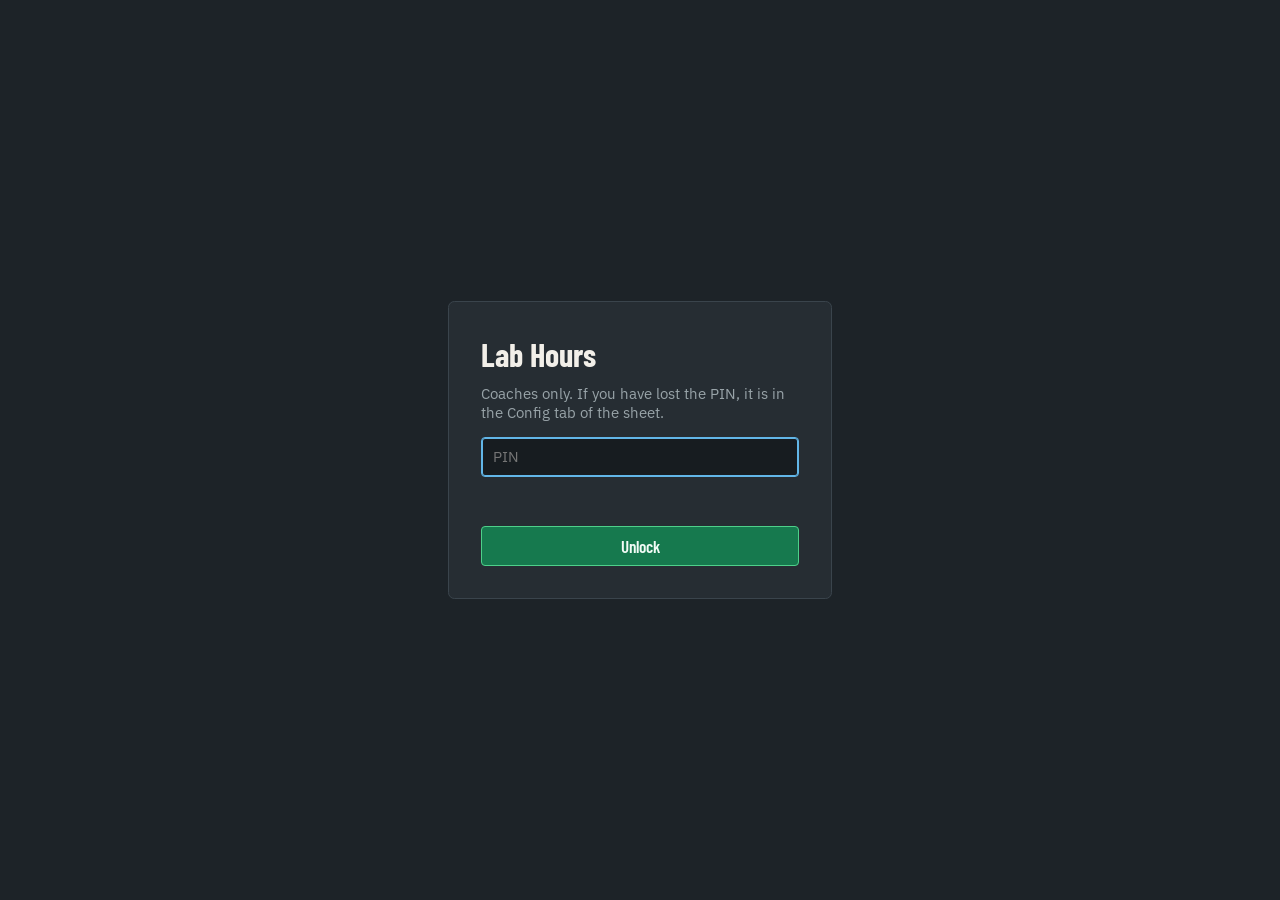
==== commit f54d0cf4: "Let coaches verify flagged sessions out of Needs review A flagged session (offline replay, auto-clos" ====
--- a/admin.html
+++ b/admin.html
@@ -782,11 +782,24 @@
 function flaggedSessions() {
   const term = state.search.trim().toLowerCase();
   return state.sessions
-    .filter((s) => s.flagged || s.needs_review)
+    .filter(wantsReview)
     .filter((s) => flagCategories(s).includes(state.flagFilter) || state.flagFilter === 'all')
     .filter((s) => matchesTeamId(s.student_id))
     .filter((s) => !term || String(s.name || '').toLowerCase().includes(term) || s.student_id.includes(term))
     .sort((a, b) => String(b.in_time || b.out_time).localeCompare(String(a.in_time || a.out_time)));
+}
+
+/**
+ * Whether a session belongs in Needs review. A broken session always does; a
+ * flagged one does until a coach verifies it.
+ */
+function wantsReview(s) {
+  return s.needs_review || (s.flagged && s.event_status !== 'verified');
+}
+
+/** Can the Verify button apply? The server has the final say (it also wants a summary). */
+function canVerify(s) {
+  return s.flagged && s.status === 'closed' && s.event_status !== 'verified';
 }
 
 /** Why a session is in the queue. A session can be in more than one bucket. */
@@ -804,7 +817,7 @@
 function flagCounts() {
   const counts = { all: 0, review: 0, auto: 0, offline: 0, admin: 0, manual: 0 };
   for (const s of state.sessions) {
-    if (!s.flagged && !s.needs_review) continue;
+    if (!wantsReview(s)) continue;
     counts.all++;
     for (const c of flagCategories(s)) counts[c]++;
   }
@@ -1737,6 +1750,8 @@
 
     <p class="muted" style="margin:0 0 0.75rem">
       ${rows.length} session${rows.length === 1 ? '' : 's'} shown · ${esc(teamLabel())} · all dates
+      ${rows.some(canVerify) ? `<button class="btn btn--ghost btn-sm" style="margin-left:0.5rem"
+          data-action="verify-shown">Verify all shown</button>` : ''}
     </p>
 
     <div class="card">
@@ -1929,6 +1944,46 @@
   );
 }
 
+/**
+ * Sign off flagged sessions, optimistically like recovery. The server skips
+ * any that are not written up yet (and says why), and its rebuilt timelines
+ * put those straight back in the queue.
+ */
+function verifySessions(sessions) {
+  sessions = sessions.filter(canVerify);
+  if (!sessions.length) return;
+  const eventIds = [];
+  for (const session of sessions) eventIds.push(...sessionEventIds(session));
+  const keys = new Set(sessions.map(sessionKey));
+  const affected = [...new Set(sessions.map((x) => x.student_id))];
+
+  optimistic(
+    () => {
+      const undo = affected.map((studentId) => snapshotSessions(studentId));
+      for (const studentId of affected) {
+        setStudentSessions(studentId, (state.byStudent.get(studentId) || []).map((x) =>
+          keys.has(sessionKey(x)) ? { ...x, event_status: 'verified' } : x));
+      }
+      return () => { for (const u of undo) u(); };
+    },
+    () => api.admin.verifySessions(state.pin, eventIds, { timeoutMs: 60000 }),
+    (data) => {
+      const byStudent = (data && data.sessions_by_student) || {};
+      for (const studentId of Object.keys(byStudent)) setStudentSessions(studentId, byStudent[studentId]);
+      const skipped = (data && data.skipped) || [];
+      if (skipped.length) {
+        const waiting = skipped.filter((x) => x.reason === 'no summary yet').length;
+        toast(`${skipped.length} session${skipped.length === 1 ? '' : 's'} not verified` +
+          (waiting === skipped.length
+            ? ' — no summary yet. A session is verified once it is written up.'
+            : ' — ' + [...new Set(skipped.map((x) => x.reason))].join('; ')));
+      }
+    },
+    sessions.length === 1 ? 'Could not verify that session'
+                          : `Could not verify ${sessions.length} sessions`
+  );
+}
+
 function rejectedByKey(key) {
   return state.rejected.find((x) => sessionKey(x) === key) || null;
 }
@@ -2109,6 +2164,7 @@
   const offline = (s.sources || []).includes('offline');
   const manual = (s.sources || []).includes('manual');
   const recovered = s.event_status === 'recovered';
+  const verified = s.event_status === 'verified';
 
   let duration;
   if (s.status === 'closed') duration = fmtDur(s.minutes);
@@ -2124,8 +2180,9 @@
     // measured by a scan", and a coach reading the timeline needs to see which.
     manual ? '<span class="pill pill--review">✍️ Added by a coach</span>' : '',
     recovered ? '<span class="pill pill--in">↩ Recovered by a late summary</span>' : '',
-    !autoClosed && !offline && !manual && s.flagged
+    !autoClosed && !offline && !manual && s.flagged && !verified
       ? '<span class="pill pill--review">⚑ Unverified time</span>' : '',
+    verified ? '<span class="pill pill--in">✓ Verified by a coach</span>' : '',
   ].filter(Boolean).join(' ');
 
   return `
@@ -2143,6 +2200,8 @@
       </div>
       <div class="session__dur">${duration}</div>
       <div class="session__actions">
+        ${canVerify(s) ? `<button class="btn btn--ghost btn-sm" data-action="verify" data-key="${esc(key)}"
+            title="The times are right: take this out of Needs review">Verify</button>` : ''}
         <button class="btn btn--ghost btn-sm" data-action="edit" data-key="${esc(key)}">Edit</button>
         <button class="btn btn--ghost btn-sm" data-action="ask-delete" data-key="${esc(key)}">Delete</button>
       </div>
@@ -2963,6 +3022,12 @@
       recoverSessions(state.rejected.filter((x) => x.student_id === id));
       break;
     }
+    case 'verify': {
+      const session = findSession(key);
+      if (session) verifySessions([session]);
+      break;
+    }
+    case 'verify-shown': verifySessions(flaggedSessions()); break;
     case 'recover-selected':
       recoverSessions(state.rejected.filter((x) => state.selectedRejected.has(sessionKey(x))));
       break;
